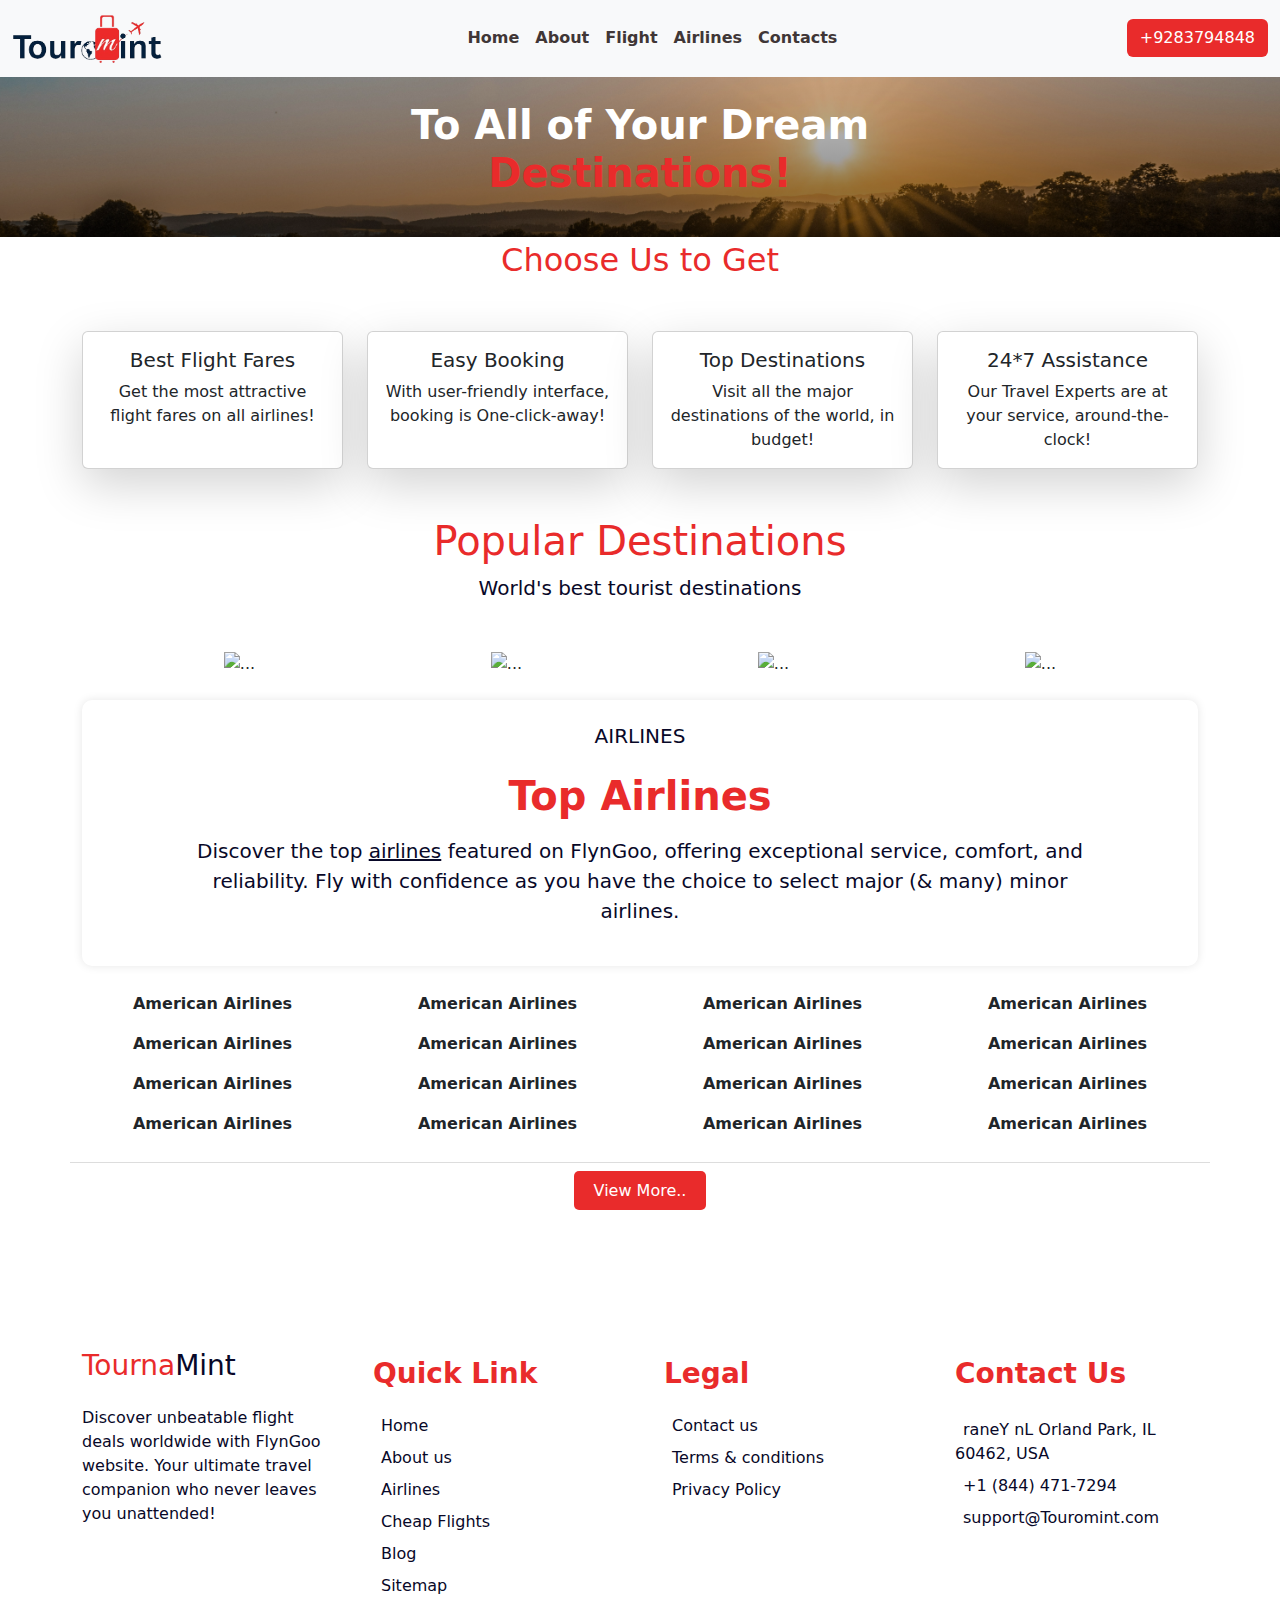
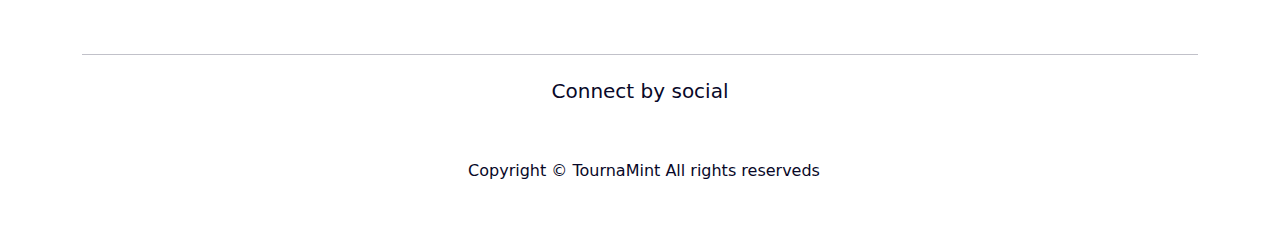
==== index.html @ 178ebf3c "Your commit message here" ====
<!DOCTYPE html>
<html lang="en">
<head>
    <meta charset="UTF-8">
    <meta name="viewport" content="width=device-width, initial-scale=1.0">
    <link rel="stylesheet" href="/bootstrap-5.3.3-dist/css/bootstrap.min.css">
    <link rel="stylesheet" href="style.css">
    <link rel="stylesheet" href="https://cdnjs.cloudflare.com/ajax/libs/font-awesome/6.5.2/css/all.min.css" integrity="sha512-SnH5WK+bZxgPHs44uWIX+LLJAJ9/2PkPKZ5QiAj6Ta86w+fsb2TkcmfRyVX3pBnMFcV7oQPJkl9QevSCWr3W6A==" crossorigin="anonymous" referrerpolicy="no-referrer" />
    <title>Document</title>
</head>
<body>
<!-- navbar start here -->
<header>
    <nav class="navbar navbar-expand-lg bg-body-tertiary nav-cstm">
        <div class="container-fluid">
          <a class="navbar-brand navbar-logo" href="#">
            <img src="/images/logo.png" alt="">
          </a>
          <button class="navbar-toggler" type="button" data-bs-toggle="collapse" data-bs-target="#navbarSupportedContent" aria-controls="navbarSupportedContent" aria-expanded="false" aria-label="Toggle navigation">
            <span class="navbar-toggler-icon"></span>
          </button>
          <div class="collapse navbar-collapse" id="navbarSupportedContent">
            <ul class="navbar-nav mx-auto mb-2 mb-lg-0 ">
              <li class="nav-item">
                <a class="nav-link active" aria-current="page" href="#">Home</a>
              </li>
              <li class="nav-item">
                <a class="nav-link" href="#">About</a>
              </li>
              <li class="nav-item">
                <a class="nav-link" href="#">Flight</a>
              </li>
              <li class="nav-item">
                <a class="nav-link" href="#">Airlines</a>
              </li>
              <li class="nav-item">
                <a class="nav-link" href="#">Contacts</a>
              </li>
              </ul>
              <div>
                <a href="" class="btn back-primary text-white">+9283794848</a>
              </div>
          </div>
         
        </div>
      </nav>
</header>
<!-- header end -->

<!-- main strats here -->

<main>
<section class="hero-sec py-4">
<div class="container">
    <div class="mx-auto col-md-8 mb-3">
        <h1 class="display-6 fw-bold text-center text-white ">To All of Your Dream <br><span class="txt-primary"> Destinations!</span></h1>
    </div>
    <div class="">
    <script async src="https://tp.media/content?currency=usd&trs=312768&shmarker=484287&show_hotels=false&powered_by=false&locale=en&searchUrl=booking.touromint.com%2Fflights&primary_override=%23ED2A2A&color_button=%23ED2A2A&color_icons=%23ED2A2A&dark=%2305203C&light=%23FFFFFF&secondary=%23FFFFFF&special=%23C4C4C400&color_focused=%23ED2A2A&border_radius=10&no_labels=&plain=true&origin=DEN&destination=LAS&promo_id=7879&campaign_id=100" charset="utf-8"></script>
    </div>
</div>
</section>
<!-- card section -->
<div><h2 class="txt-primary text-center my-1">Choose Us to Get</h2></div>
<section class="cstm-card py-5 container">
    <div class="row row-cols-1 row-cols-md-4 g-4">
        <div class="col ">
          <div class="card h-100 shadow-lg">
            <div class="card-body text-center">
                <i class=" fa-3x fa-solid fa-ticket"></i>
              <h5 class="card-title">Best Flight Fares</h5>
              <p class="card-text">Get the most attractive flight fares on all airlines!</p>
            </div>
          </div>
        </div>
        <div class="col">
          <div class="card h-100 shadow-lg">
            <div class="card-body text-center">
                <i class="fa-3x fa-solid fa-handshake"></i>
              <h5 class="card-title">Easy Booking</h5>
              <p class="card-text">With user-friendly interface, booking is One-click-away!</p>
            </div>
          </div>
        </div>
        <div class="col">
          <div class="card h-100 shadow-lg">
            <div class="card-body text-center">
                <i class="fa-solid fa-map-location-dot fa-3x"></i>
              <h5 class="card-title">Top Destinations</h5>
              <p class="card-text">Visit all the major destinations of the world, in budget!</p>
            </div>
          </div>
        </div>
        <div class="col">
          <div class="card h-100 shadow-lg">
            <div class="card-body text-center">
                <i class="fa-solid fa-headset fa-3x"></i>
              <h5 class="card-title">24*7 Assistance</h5>
              <p class="card-text">Our Travel Experts are at your service, around-the-clock!</p>
            </div>
          </div>
        </div>
      </div>
</section>
<!-- section destination -->

<section class="container text-center">
    <h1 class="txt-primary">Popular Destinations</h1>
    <p class="txt-dark fs-5">World's best tourist destinations</p>
    <div class="row row-cols-1 row-cols-md-4 g-4 m-4">
      <div class="col">
          <div class="h-100 card-dest">
              <img src="https://plus.unsplash.com/premium_photo-1714589991760-02678a02eb92?w=600&auto=format&fit=crop&q=60&ixlib=rb-4.0.3&ixid=M3wxMjA3fDB8MHxlZGl0b3JpYWwtZmVlZHwxM3x8fGVufDB8fHx8fA%3D%3D" class="card-img-top" alt="...">
              <div class="card-overlay position-absolute bottom-0 start-0 p-3 bg-dark text-white opacity-0 transition">
                  <h5 class="card-title mb-0">Destination Name</h5>
                  <p class="card-text mb-0">Description or additional info</p>
                  <p class="bottom-left-text mb-0">Text at bottom left</p>
              </div>
          </div>
      </div>
      <div class="col">
          <div class="h-100 card-dest">
              <img src="https://images.unsplash.com/photo-1714409571530-62e0942da4e2?w=600&auto=format&fit=crop&q=60&ixlib=rb-4.0.3&ixid=M3wxMjA3fDB8MHxlZGl0b3JpYWwtZmVlZHwxNnx8fGVufDB8fHx8fA%3D%3D" class="card-img-top" alt="...">
              <div class="card-overlay position-absolute bottom-0 start-0 p-3 bg-dark text-white opacity-0 transition">
                  <h5 class="card-title mb-0">Destination Name</h5>
                  <p class="card-text mb-0">Description or additional info</p>
                  <p class="bottom-left-text mb-0">Text at bottom left</p>
              </div>
          </div>
      </div>
      <div class="col">
          <div class="h-100 card-dest">
              <img src="https://images.pexels.com/photos/4040899/pexels-photo-4040899.jpeg?auto=compress&cs=tinysrgb&w=600" class="card-img-top" alt="...">
              <div class="card-overlay position-absolute bottom-0 start-0 p-3 bg-dark text-white opacity-0 transition">
                  <h5 class="card-title mb-0">Destination Name</h5>
                  <p class="card-text mb-0">Description or additional info</p>
                  <p class="bottom-left-text mb-0">Text at bottom left</p>
              </div>
          </div>
      </div>
      <div class="col">
          <div class="h-100 card-dest">
              <img src="https://images.unsplash.com/photo-1511739001486-6bfe10ce785f?w=600&auto=format&fit=crop&q=60&ixlib=rb-4.0.3&ixid=M3wxMjA3fDB8MHxzZWFyY2h8M3x8cGFyaXN8ZW58MHwxfDB8fHww" class="card-img-top" alt="...">
              <div class="card-overlay position-absolute bottom-0 start-0 p-3 bg-dark text-white opacity-0 transition">
                  <h5 class="card-title mb-0">Destination Name</h5>
                  <p class="card-text mb-0">Description or additional info</p>
                  <p class="bottom-left-text mb-0">Text at bottom left</p>
              </div>
          </div>
      </div>
  </div>
  
</section>

<!-- Airlines Section -->
<section>
  <div class="container-fluid mb-5">
    <div class="container text-center">
        <div class="d-flex justify-content-center">
            <div class="menu-content col-lg-12 pb-4">
                <div class="title text-center">
                    <h3 class="section-title fs-5 px-2 my-4 txt-dark">AIRLINES</h3>
                    <h2 class="ppl_dest mb-2 fs-1 fw-semibold txt-primary">Top Airlines</h2>
                    <p class="mt-3 mx-5 px-5 txt-dark fs-5">Discover the top <a href="https://www.flyngoo.com/airlines" class="txt-dark">airlines</a> featured on FlynGoo, offering exceptional service,
                        comfort, and reliability. Fly with confidence as you have the choice to select major (&amp;
                        many) minor airlines.</p>
                </div>
            </div>
        </div>
        <div class="popular-flights  text-center mt-3">
            <div class="row">
                <div class="col-lg-3 col-md-6 col-12 airline-item d-block ">
                    <p class="icon-wrapper fw-bold"><i class="fa-solid fa-plane"></i> <a href="" >American Airlines</a></p>
                    <p class="icon-wrapper fw-bold"><i class="fa-solid fa-plane"></i></i> <a href="">American Airlines</a></p>
                    <p class="icon-wrapper fw-bold"><i class="fa-solid fa-plane"></i> <a href="">American Airlines</a></p>
                    <p class="icon-wrapper fw-bold"><i class="fa-solid fa-plane"></i> <a href="">American Airlines</a></p>
                    <!-- Add more airline items similarly -->
                </div>
                <div class="col-lg-3 col-md-6 col-12 airline-item d-none d-md-block">
                    <p class="icon-wrapper fw-bold"><i class="fa-solid fa-plane"></i> <a href="">American Airlines</a></p>
                    <p class="icon-wrapper fw-bold"><i class="fa-solid fa-plane"></i> <a href="">American Airlines</a></p>
                    <p class="icon-wrapper fw-bold"><i class="fa-solid fa-plane"></i> <a href="">American Airlines</a></p>
                    <p class="icon-wrapper fw-bold"><i class="fa-solid fa-plane"></i> <a href="">American Airlines</a></p>
                    <!-- Add more airline items similarly -->
                </div>
                <div class="col-lg-3 col-md-6 col-12 airline-item d-none d-md-block">
                    <p class="icon-wrapper fw-bold"><i class="fa-solid fa-plane"></i> <a href="">American Airlines</a></p>
                    <p class="icon-wrapper fw-bold"><i class="fa-solid fa-plane"></i> <a href="">American Airlines</a></p>
                    <p class="icon-wrapper fw-bold"><i class="fa-solid fa-plane"></i> <a href="">American Airlines</a></p>
                    <p class="icon-wrapper fw-bold"><i class="fa-solid fa-plane"></i> <a href="">American Airlines</a></p>
                    <!-- Add more airline items similarly -->
                </div>
                <div class="col-lg-3 col-md-6 col-12 airline-item d-none d-md-block">
                    <p class="icon-wrapper fw-bold"><i class="fa-solid fa-plane"></i> <a href="">American Airlines</a></p>
                    <p class="icon-wrapper fw-bold"><i class="fa-solid fa-plane"></i> <a href="">American Airlines</a></p>
                    <p class="icon-wrapper fw-bold"><i class="fa-solid fa-plane"></i> <a href="">American Airlines</a></p>
                    <p class="icon-wrapper fw-bold"><i class="fa-solid fa-plane"></i> <a href="">American Airlines</a></p>
                    <!-- Add more airline items similarly -->
                </div>
            </div>
            <div class=" text-center mt-3">
                <div class="middle">
                    <a href="" class="btn-view-more">View More..</a>
                </div>
            </div>
        </div>
    </div>
</div>
</div>
</section>



</main>

<footer>
  <div class="container-fluid footer bg-grey">
    <div class="container pt-5 pb-4">
        <div class="row g-5">
            <div class="col-lg-3 col-md-6">
                <a href="">
                    <h3 class="w-bold d-block"><span class="txt-primary">Tourna</span><span class="txt-dark">Mint</span> </h3>
                </a>
                <p class="mt-4 txt-dark fs-15 txt-dark">Discover unbeatable flight deals worldwide with FlynGoo website. Your ultimate travel companion who never leaves you unattended!</p>
            </div>
            <div class="col-lg-3 col-md-6">
                <h3 class=" fw-bold mt-2 txt-primary">Quick Link</h3>
                <div class="mt-4 d-flex flex-column short-link fs-15 fw-550">
                    <a href="https://www.flyngoo.com/" class="mb-2 txt-dark"><i class="fa-solid fa-house  me-2 txt-primary"></i>Home</a>
                    <a href="" class="mb-2 txt-dark"><i class="fa-solid fa-address-book txt-primary me-2"></i>About
                        us</a>
                    <a href="" class="mb-2 txt-dark"><i class="fa-solid fa-address-book txt-primary me-2"></i>Airlines
                        </a>
                    <a href="" class="mb-2 txt-dark"><i class="fa-solid fa-address-book txt-primary me-2"></i>Cheap Flights
                    </a>
                    <a href="" class="mb-2 txt-dark"><i class="fa-solid fa-address-book txt-primary me-2"></i>Blog
                    </a>
                    <a href="" class="mb-2 txt-dark"><i class="fa-solid fa-sitemap txt-primary me-2"></i>Sitemap</a>
                </div>
            </div>
            <div class="col-lg-3 col-md-6">
                <h3 class="txt-primary fw-bold mt-2">Legal</h3>
                <div class="mt-4 d-flex flex-column help-link fs-15 fw-550">
                    <a href="" class="mb-2 txt-dark"><i class="fa-solid fa-address-book txt-primary me-2"></i>Contact
                        us</a>
                    <a href="" class="mb-2 txt-dark"><i class="fa-solid fa-pen-to-square txt-primary me-2"></i>Terms
                        &amp; conditions</a>
                    <a href="" class="mb-2 txt-dark"><i class="fa-solid fa-shield-halved txt-primary me-2"></i>Privacy
                        Policy</a>
                </div>
            </div>
            <div class="col-lg-3 col-md-6">
                <h3 class="txt-primary fw-bold mt-2">Contact Us</h3>
                <div class="txt-white mt-4 d-flex flex-column contact-link fs-15 fw-550">
                    <p class=" my-1 txt-dark"><i class="fa-solid fa-location-dot txt-primary me-2"></i>raneY nL Orland Park, IL 60462, USA</p>
                    <a href="tel:+1 (844) 471-7294" class="my-1 txt-dark"><i class="fa-solid fa-phone-volume txt-primary me-2"></i>+1 (844) 471-7294</a>
                    <a href="mailto:support@flyngoo.com" class="my-1 txt-dark"><i class="fas fa-envelope txt-primary me-2"></i>
                         support@Touromint.com</a>
                </div>
            </div>
        </div>
        <hr class="txt-dark mt-5 mb-4">
        <div class="text-center">
            <div class="social">
                <h4 class="fs-5">Connect by social</h4>
                <div class=" d-flex justify-content-center">
                    <div class="facebook">
                        <a href="#">
                            <i class="fa-brands fa-facebook fs-30 icons txt-primary fa-2x"></i>
                        </a>
                    </div>
                    <div class="twitter">
                        <a href="">
                            <i class="fa-brands fa-square-x-twitter icons fs-30 txt-primary me-1 ms-1 fa-2x"></i>
                        </a>
                    </div>
                    <div class="instagram">
                        <a href="">
                            <i class="fa-brands fa-square-instagram icons fs-30 txt-primary fa-2x"></i>
                        </a>
                    </div>
                </div>
            </div>
            <div class="Copyright-sec mt-4">
                <span class="txt-light"><a href="#" class="txt-dark"><i class="fas fa-copyright txt-dark me-2"></i>Copyright © TournaMint All rights
                        reserveds</a></span><a href="#" class="txt-dark">
            </a></div><a href="#" class="txt-dark">
        </a></div><a href="#" class="txt-dark">
    </a></div><a href="#" class="txt-dark">
</a></div>
</footer>
    


    <script src="/bootstrap-5.3.3-dist/js/bootstrap.bundle.js"></script>
    <script src="script.js"></script>
    <script src="https://cdnjs.cloudflare.com/ajax/libs/OwlCarousel2/2.3.4/owl.carousel.min.js"></script>
</body>
</html>
---- style.css ----
:root {
    --primary: #e92b2b;
    --dark: #080828;
}

.txt-primary {
    color: var(--primary);
}

.txt-dark {
    color: var(--dark);
}

.back-primary {
    background: var(--primary);
}

.navbar .navbar-logo img {
    max-width: 150px;
    width: 100%;
}

.nav-cstm .nav-link {
    color: #403636 !important;
    font-weight: 600;
}

.hero-sec {
    background: linear-gradient(rgb(0 0 0 / 20%), rgb(0 0 0 / 50%)), url(/images/hero.jpg) no-repeat;
    position: relative;
    background-size: cover;
    background-position: center;
}

.card-dest {
    transition: transform 0.3s ease;
    cursor: pointer;
    position: relative;
}

.card-dest:hover {
    transform: scale(1.1);
}

.card-overlay {
    opacity: 0;
    transition: opacity 0.3s ease;
    background-color: rgba(0, 0, 0, 0.7);
    padding: 10px;
    border-radius: 10px;
    position: absolute;
    bottom: 0;
    left: 0;
    right: 0;
    color: white;
}

.card-dest:hover .card-overlay {
    opacity: 1;
}

.bottom-left-text {
    position: absolute;
    bottom: 10px;
    left: 10px;
    color: white;
    margin: 0;
    font-size: 14px;
}

/* Airlines */

.menu-content {
    box-shadow: 0 0 10px rgba(0, 0, 0, 0.1);
    border-radius: 10px;
    background-color: #fff;
}

.airline-item {
    padding: 10px;
    border-bottom: 1px solid #ddd;
}

.airline-item a {
    text-decoration: none;
    color: var(--dark);
    transition: color 0.3s ease;
}

.airline-item a:hover {
    color: var(--primary);
}

.btn-view-more {
    background-color: var(--primary);
    color: #fff;
    border: none;
    padding: 10px 20px;
    border-radius: 5px;
    text-decoration: none;
    transition: background-color 0.3s ease;
}

.btn-view-more:hover {
    background-color: #ff6505;
    color: var(--dark);
}

.icon-wrapper {
    display: inline-block;
    position: relative;
}

.icon-wrapper i {
    transition: transform 0.3s ease;
    color: var(--dark);
}

.icon-wrapper a {
    color: inherit;
    transition: color 0.3s ease;
    text-decoration: none;
}

.icon-wrapper:hover i {
    transform: scale(1.5);
    color: var(--primary);
}

.icon-wrapper:hover a {
    animation: blink 0.3s infinite alternate;
}

@keyframes blink {
    from {
        color: var(--dark);
    }
    to {
        color: var(--primary);
    }
}

/* Footer */

.container-fluid.footer {
    color: var(--dark);
    padding-top: 50px;
    padding-bottom: 30px;
}

.container-fluid.footer a {
    color: var(--dark);
    text-decoration: none;
    transition: color 0.3s ease;
}

.container-fluid.footer a:hover {
    color: var(--primary);
}

.container-fluid.footer .icons {
    transition: transform 0.3s ease;
}

.container-fluid.footer .icons:hover {
    transform: scale(1.2);
}










.parallex{
    background-image: url("https://images.pexels.com/photos/2246476/pexels-photo-2246476.jpeg?auto=compress&cs=tinysrgb&w=1260&h=750&dpr=2");
    position: relative;
    z-index: -1;
    background-attachment: fixed;
  
    overflow: hidden;
}
.parallex-con{
    position: absolute;
   
}
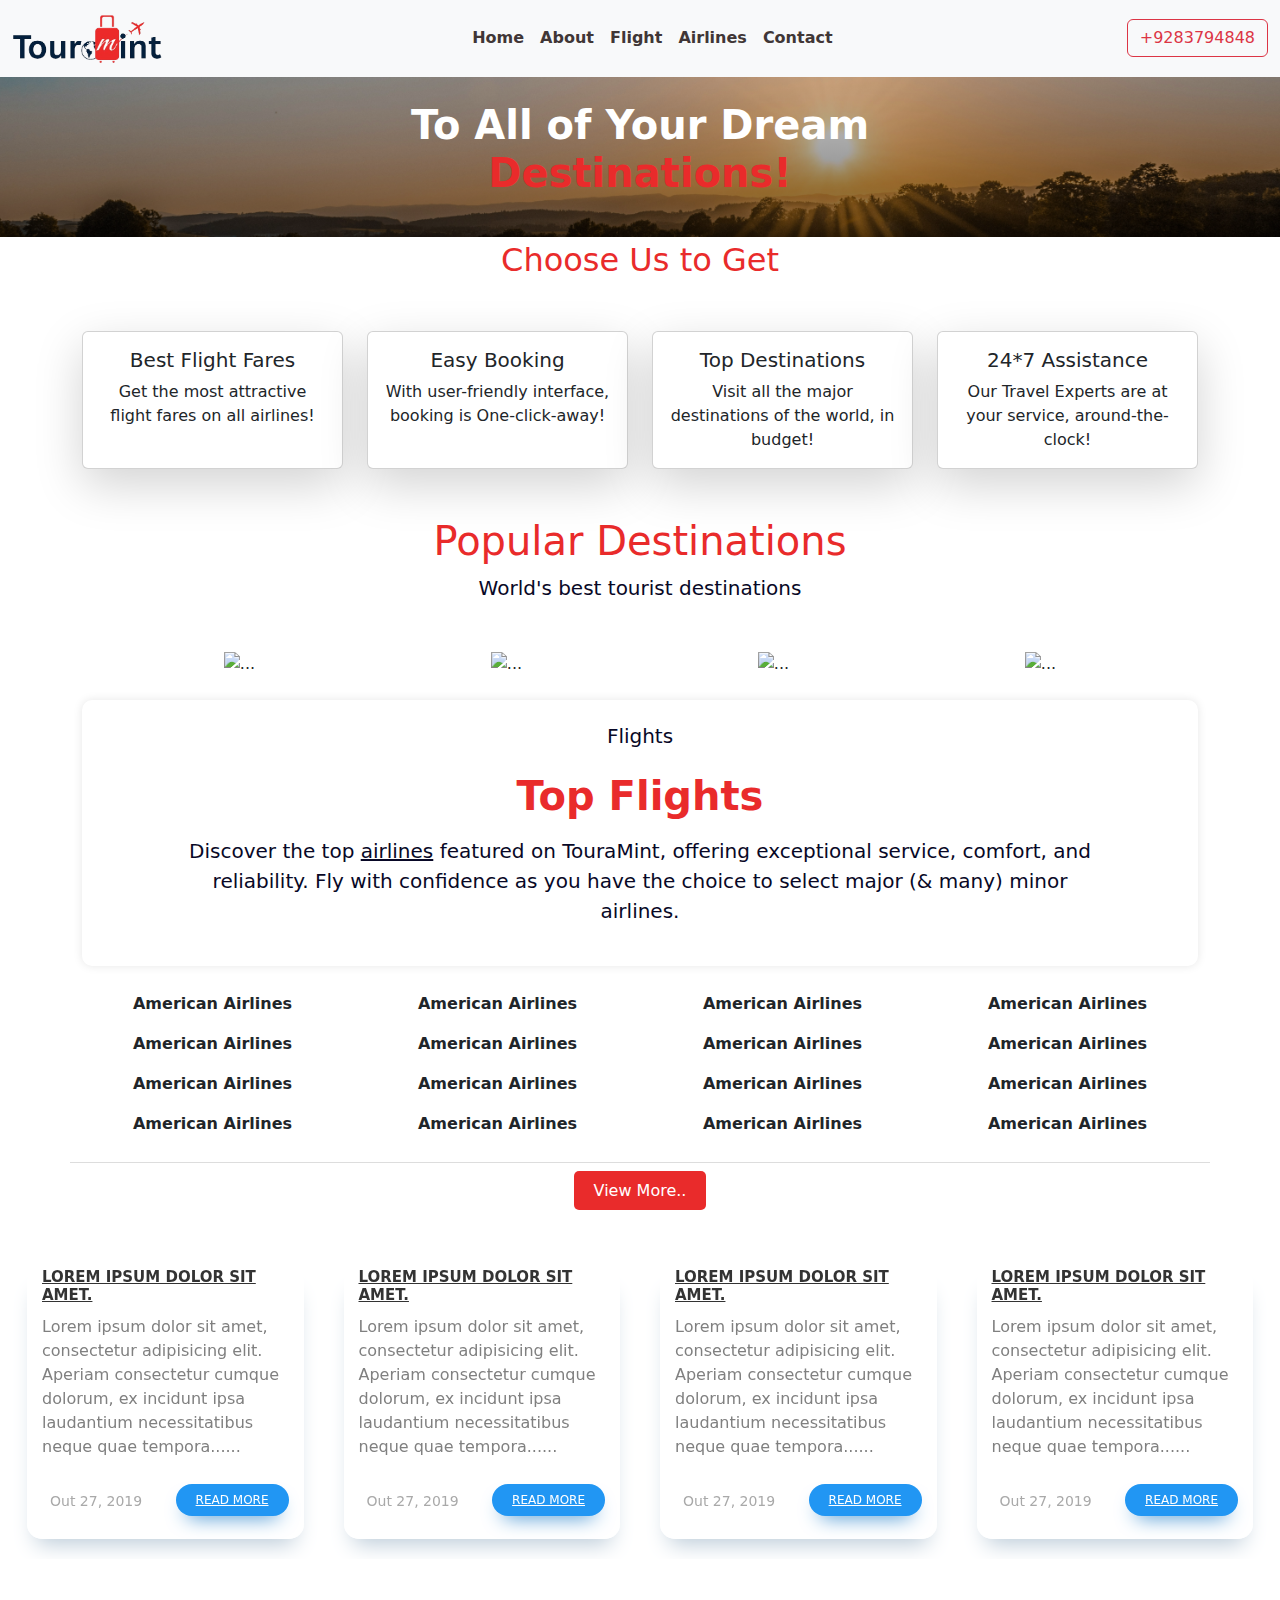
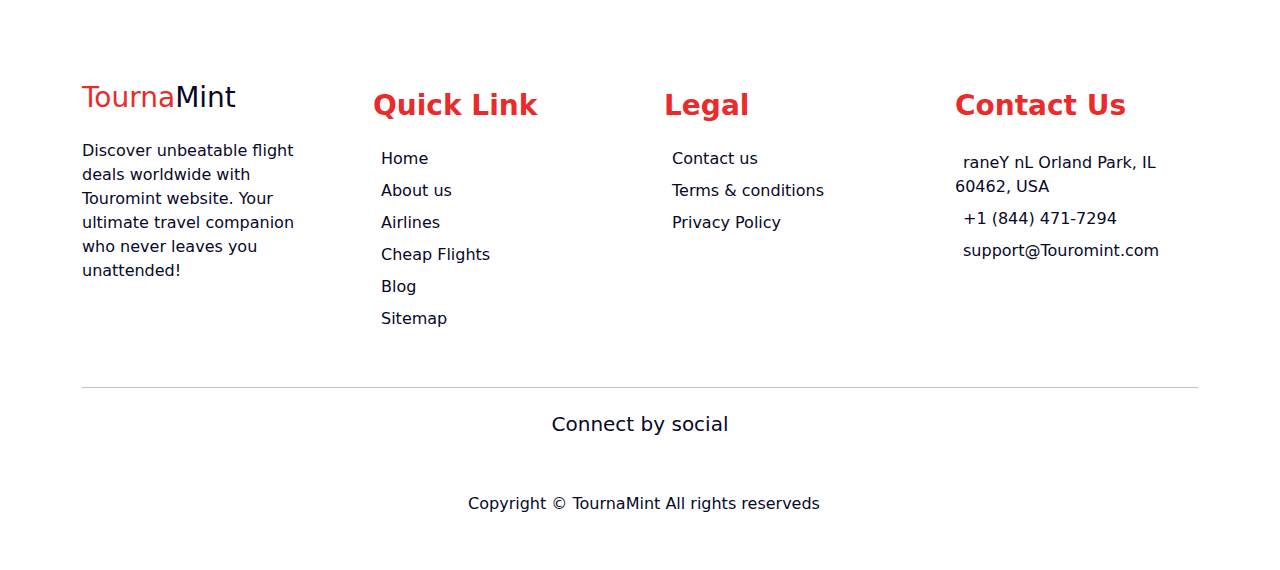
==== commit ff20708d: "Your commit message here" ====
--- a/index.html
+++ b/index.html
@@ -1,73 +1,84 @@
 <!DOCTYPE html>
 <html lang="en">
+
 <head>
-    <meta charset="UTF-8">
-    <meta name="viewport" content="width=device-width, initial-scale=1.0">
-    <link rel="stylesheet" href="/bootstrap-5.3.3-dist/css/bootstrap.min.css">
-    <link rel="stylesheet" href="style.css">
-    <link rel="stylesheet" href="https://cdnjs.cloudflare.com/ajax/libs/font-awesome/6.5.2/css/all.min.css" integrity="sha512-SnH5WK+bZxgPHs44uWIX+LLJAJ9/2PkPKZ5QiAj6Ta86w+fsb2TkcmfRyVX3pBnMFcV7oQPJkl9QevSCWr3W6A==" crossorigin="anonymous" referrerpolicy="no-referrer" />
-    <title>Document</title>
+  <meta charset="UTF-8">
+  <meta name="viewport" content="width=device-width, initial-scale=1.0">
+  <link rel="stylesheet" href="/bootstrap-5.3.3-dist/css/bootstrap.min.css">
+  <link rel="stylesheet" href="lib/OwlCarousel2-2.3.4/docs/assets/owlcarousel/assets/owl.carousel.css">
+  <link rel="stylesheet" href="/assets/css/style.css">
+  <link rel="stylesheet" href="https://cdnjs.cloudflare.com/ajax/libs/font-awesome/6.5.2/css/all.min.css"
+    integrity="sha512-SnH5WK+bZxgPHs44uWIX+LLJAJ9/2PkPKZ5QiAj6Ta86w+fsb2TkcmfRyVX3pBnMFcV7oQPJkl9QevSCWr3W6A=="
+    crossorigin="anonymous" referrerpolicy="no-referrer" />
+  <title>Home</title>
 </head>
+
 <body>
-<!-- navbar start here -->
-<header>
+  <!-- navbar start here -->
+  <header>
     <nav class="navbar navbar-expand-lg bg-body-tertiary nav-cstm">
-        <div class="container-fluid">
-          <a class="navbar-brand navbar-logo" href="#">
-            <img src="/images/logo.png" alt="">
-          </a>
-          <button class="navbar-toggler" type="button" data-bs-toggle="collapse" data-bs-target="#navbarSupportedContent" aria-controls="navbarSupportedContent" aria-expanded="false" aria-label="Toggle navigation">
-            <span class="navbar-toggler-icon"></span>
-          </button>
-          <div class="collapse navbar-collapse" id="navbarSupportedContent">
-            <ul class="navbar-nav mx-auto mb-2 mb-lg-0 ">
-              <li class="nav-item">
-                <a class="nav-link active" aria-current="page" href="#">Home</a>
-              </li>
-              <li class="nav-item">
-                <a class="nav-link" href="#">About</a>
-              </li>
-              <li class="nav-item">
-                <a class="nav-link" href="#">Flight</a>
-              </li>
-              <li class="nav-item">
-                <a class="nav-link" href="#">Airlines</a>
-              </li>
-              <li class="nav-item">
-                <a class="nav-link" href="#">Contacts</a>
-              </li>
-              </ul>
-              <div>
-                <a href="" class="btn back-primary text-white">+9283794848</a>
-              </div>
-          </div>
-         
-        </div>
-      </nav>
-</header>
-<!-- header end -->
-
-<!-- main strats here -->
-
-<main>
-<section class="hero-sec py-4">
-<div class="container">
-    <div class="mx-auto col-md-8 mb-3">
-        <h1 class="display-6 fw-bold text-center text-white ">To All of Your Dream <br><span class="txt-primary"> Destinations!</span></h1>
+      <div class="container-fluid">
+        <a class="navbar-brand navbar-logo" href="/index.html">
+          <img src="/images/logo.png" alt="">
+        </a>
+        <button class="navbar-toggler" type="button" data-bs-toggle="collapse" data-bs-target="#navbarSupportedContent"
+          aria-controls="navbarSupportedContent" aria-expanded="false" aria-label="Toggle navigation">
+          <span class="navbar-toggler-icon"></span>
+        </button>
+        <div class="collapse navbar-collapse" id="navbarSupportedContent">
+          <ul class="navbar-nav mx-auto mb-2 mb-lg-0 ">
+            <li class="nav-item">
+              <a class="nav-link active" aria-current="page" href="/index.html">Home</a>
+            </li>
+            <li class="nav-item">
+              <a class="nav-link" href="/about.html">About</a>
+            </li>
+            <li class="nav-item">
+              <a class="nav-link" href="/flight.html">Flight</a>
+            </li>
+            <li class="nav-item">
+              <a class="nav-link" href="/airlines.html">Airlines</a>
+            </li>
+            <li class="nav-item">
+              <a class="nav-link" href="/contactus.html">Contact</a>
+            </li>
+          </ul>
+          <div>
+            <a href="" class="btn btn-outline-danger">+9283794848</a>
+          </div>
+        </div>
+
+      </div>
+    </nav>
+  </header>
+  <!-- header end -->
+
+  <!-- main strats here -->
+
+  <main>
+    <section class="hero-sec py-4">
+      <div class="container">
+        <div class="mx-auto col-md-8 mb-3">
+          <h1 class="display-6 fw-bold text-center text-white ">To All of Your Dream <br><span class="txt-primary">
+              Destinations!</span></h1>
+        </div>
+        <div class="">
+          <script async
+            src="https://tp.media/content?currency=usd&trs=312768&shmarker=484287&show_hotels=false&powered_by=false&locale=en&searchUrl=booking.touromint.com%2Fflights&primary_override=%23ED2A2A&color_button=%23ED2A2A&color_icons=%23ED2A2A&dark=%2305203C&light=%23FFFFFF&secondary=%23FFFFFF&special=%23C4C4C400&color_focused=%23ED2A2A&border_radius=10&no_labels=&plain=true&origin=DEN&destination=LAS&promo_id=7879&campaign_id=100"
+            charset="utf-8"></script>
+        </div>
+      </div>
+    </section>
+    <!-- card section -->
+    <div>
+      <h2 class="txt-primary text-center my-1">Choose Us to Get</h2>
     </div>
-    <div class="">
-    <script async src="https://tp.media/content?currency=usd&trs=312768&shmarker=484287&show_hotels=false&powered_by=false&locale=en&searchUrl=booking.touromint.com%2Fflights&primary_override=%23ED2A2A&color_button=%23ED2A2A&color_icons=%23ED2A2A&dark=%2305203C&light=%23FFFFFF&secondary=%23FFFFFF&special=%23C4C4C400&color_focused=%23ED2A2A&border_radius=10&no_labels=&plain=true&origin=DEN&destination=LAS&promo_id=7879&campaign_id=100" charset="utf-8"></script>
-    </div>
-</div>
-</section>
-<!-- card section -->
-<div><h2 class="txt-primary text-center my-1">Choose Us to Get</h2></div>
-<section class="cstm-card py-5 container">
-    <div class="row row-cols-1 row-cols-md-4 g-4">
+    <section class="cstm-card py-5 container">
+      <div class="row row-cols-1 row-cols-md-4 g-4">
         <div class="col ">
           <div class="card h-100 shadow-lg">
             <div class="card-body text-center">
-                <i class=" fa-3x fa-solid fa-ticket"></i>
+              <i class=" fa-3x fa-solid fa-ticket"></i>
               <h5 class="card-title">Best Flight Fares</h5>
               <p class="card-text">Get the most attractive flight fares on all airlines!</p>
             </div>
@@ -76,7 +87,7 @@
         <div class="col">
           <div class="card h-100 shadow-lg">
             <div class="card-body text-center">
-                <i class="fa-3x fa-solid fa-handshake"></i>
+              <i class="fa-3x fa-solid fa-handshake"></i>
               <h5 class="card-title">Easy Booking</h5>
               <p class="card-text">With user-friendly interface, booking is One-click-away!</p>
             </div>
@@ -85,7 +96,7 @@
         <div class="col">
           <div class="card h-100 shadow-lg">
             <div class="card-body text-center">
-                <i class="fa-solid fa-map-location-dot fa-3x"></i>
+              <i class="fa-solid fa-map-location-dot fa-3x"></i>
               <h5 class="card-title">Top Destinations</h5>
               <p class="card-text">Visit all the major destinations of the world, in budget!</p>
             </div>
@@ -94,206 +105,354 @@
         <div class="col">
           <div class="card h-100 shadow-lg">
             <div class="card-body text-center">
-                <i class="fa-solid fa-headset fa-3x"></i>
+              <i class="fa-solid fa-headset fa-3x"></i>
               <h5 class="card-title">24*7 Assistance</h5>
               <p class="card-text">Our Travel Experts are at your service, around-the-clock!</p>
             </div>
           </div>
         </div>
       </div>
-</section>
-<!-- section destination -->
-
-<section class="container text-center">
-    <h1 class="txt-primary">Popular Destinations</h1>
-    <p class="txt-dark fs-5">World's best tourist destinations</p>
-    <div class="row row-cols-1 row-cols-md-4 g-4 m-4">
-      <div class="col">
-          <div class="h-100 card-dest">
-              <img src="https://plus.unsplash.com/premium_photo-1714589991760-02678a02eb92?w=600&auto=format&fit=crop&q=60&ixlib=rb-4.0.3&ixid=M3wxMjA3fDB8MHxlZGl0b3JpYWwtZmVlZHwxM3x8fGVufDB8fHx8fA%3D%3D" class="card-img-top" alt="...">
-              <div class="card-overlay position-absolute bottom-0 start-0 p-3 bg-dark text-white opacity-0 transition">
-                  <h5 class="card-title mb-0">Destination Name</h5>
-                  <p class="card-text mb-0">Description or additional info</p>
-                  <p class="bottom-left-text mb-0">Text at bottom left</p>
-              </div>
-          </div>
-      </div>
-      <div class="col">
-          <div class="h-100 card-dest">
-              <img src="https://images.unsplash.com/photo-1714409571530-62e0942da4e2?w=600&auto=format&fit=crop&q=60&ixlib=rb-4.0.3&ixid=M3wxMjA3fDB8MHxlZGl0b3JpYWwtZmVlZHwxNnx8fGVufDB8fHx8fA%3D%3D" class="card-img-top" alt="...">
-              <div class="card-overlay position-absolute bottom-0 start-0 p-3 bg-dark text-white opacity-0 transition">
-                  <h5 class="card-title mb-0">Destination Name</h5>
-                  <p class="card-text mb-0">Description or additional info</p>
-                  <p class="bottom-left-text mb-0">Text at bottom left</p>
-              </div>
-          </div>
-      </div>
-      <div class="col">
-          <div class="h-100 card-dest">
-              <img src="https://images.pexels.com/photos/4040899/pexels-photo-4040899.jpeg?auto=compress&cs=tinysrgb&w=600" class="card-img-top" alt="...">
-              <div class="card-overlay position-absolute bottom-0 start-0 p-3 bg-dark text-white opacity-0 transition">
-                  <h5 class="card-title mb-0">Destination Name</h5>
-                  <p class="card-text mb-0">Description or additional info</p>
-                  <p class="bottom-left-text mb-0">Text at bottom left</p>
-              </div>
-          </div>
-      </div>
-      <div class="col">
-          <div class="h-100 card-dest">
-              <img src="https://images.unsplash.com/photo-1511739001486-6bfe10ce785f?w=600&auto=format&fit=crop&q=60&ixlib=rb-4.0.3&ixid=M3wxMjA3fDB8MHxzZWFyY2h8M3x8cGFyaXN8ZW58MHwxfDB8fHww" class="card-img-top" alt="...">
-              <div class="card-overlay position-absolute bottom-0 start-0 p-3 bg-dark text-white opacity-0 transition">
-                  <h5 class="card-title mb-0">Destination Name</h5>
-                  <p class="card-text mb-0">Description or additional info</p>
-                  <p class="bottom-left-text mb-0">Text at bottom left</p>
-              </div>
-          </div>
-      </div>
+    </section>
+    <!-- section destination -->
+
+    <section class="container text-center destination">
+      <h1 class="txt-primary">Popular Destinations</h1>
+      <p class="txt-dark fs-5">World's best tourist destinations</p>
+      <div class="row row-cols-1 row-cols-md-4 g-4 m-4">
+          <div class="col">
+              <div class="h-100 card-dest">
+                  <div class="destination-img">
+                      <img src="https://plus.unsplash.com/premium_photo-1714589991760-02678a02eb92?w=600&auto=format&fit=crop&q=60&ixlib=rb-4.0.3&ixid=M3wxMjA3fDB8MHxlZGl0b3JpYWwtZmVlZHwxM3x8fGVufDB8fHx8fA%3D%3D"
+                          class="card-img-top" alt="...">
+                      <div class="destination-overlay position-absolute bottom-0 start-0 p-3 bg-dark text-white opacity-0 transition">
+                          <h5 class="card-title mb-0">Destination Name</h5>
+                          <p class="card-text mb-0">Description or additional info</p>
+                          <p class="bottom-left-text mb-0">Text at bottom left</p>
+                      </div>
+                  </div>
+              </div>
+          </div>
+          <div class="col">
+              <div class="h-100 card-dest">
+                  <div class="destination-img">
+                      <img src="https://images.unsplash.com/photo-1714409571530-62e0942da4e2?w=600&auto=format&fit=crop&q=60&ixlib=rb-4.0.3&ixid=M3wxMjA3fDB8MHxlZGl0b3JpYWwtZmVlZHwxNnx8fGVufDB8fHx8fA%3D%3D"
+                          class="card-img-top" alt="...">
+                      <div class="destination-overlay position-absolute bottom-0 start-0 p-3 bg-dark text-white opacity-0 transition">
+                          <h5 class="card-title mb-0">Destination Name</h5>
+                          <p class="card-text mb-0">Description or additional info</p>
+                          <p class="bottom-left-text mb-0">Text at bottom left</p>
+                      </div>
+                  </div>
+              </div>
+          </div>
+          <div class="col">
+              <div class="h-100 card-dest">
+                  <div class="destination-img">
+                      <img src="https://images.pexels.com/photos/4040899/pexels-photo-4040899.jpeg?auto=compress&cs=tinysrgb&w=600"
+                          class="card-img-top" alt="...">
+                      <div class="destination-overlay position-absolute bottom-0 start-0 p-3 bg-dark text-white opacity-0 transition">
+                          <h5 class="card-title mb-0">Destination Name</h5>
+                          <p class="card-text mb-0">Description or additional info</p>
+                          <p class="bottom-left-text mb-0">Text at bottom left</p>
+                      </div>
+                  </div>
+              </div>
+          </div>
+          <div class="col">
+              <div class="h-100 card-dest">
+                  <div class="destination-img">
+                      <img src="https://images.unsplash.com/photo-1511739001486-6bfe10ce785f?w=600&auto=format&fit=crop&q=60&ixlib=rb-4.0.3&ixid=M3wxMjA3fDB8MHxzZWFyY2h8M3x8cGFyaXN8ZW58MHwxfDB8fHww"
+                          class="card-img-top" alt="...">
+                      <div class="destination-overlay position-absolute bottom-0 start-0 p-3 bg-dark text-white opacity-0 transition">
+                          <h5 class="card-title mb-0">Destination Name</h5>
+                          <p class="card-text mb-0">Description or additional info</p>
+                          <p class="bottom-left-text mb-0">Text at bottom left</p>
+                      </div>
+                  </div>
+              </div>
+          </div>
+      </div>
+  </section>
+  
+    <!-- Airlines Section -->
+    <section>
+      <div class="container-fluid mb-5">
+        <div class="container text-center">
+          <div class="d-flex justify-content-center">
+            <div class="menu-content col-lg-12 pb-4">
+              <div class="title text-center">
+                <h3 class="section-title fs-5 px-2 my-4 txt-dark">Flights</h3>
+                <h2 class="ppl_dest mb-2 fs-1 fw-semibold txt-primary">Top Flights</h2>
+                <p class="mt-3 mx-5 px-5 txt-dark fs-5">Discover the top <a href="" class="txt-dark">airlines</a>
+                  featured on TouraMint, offering exceptional service,
+                  comfort, and reliability. Fly with confidence as you have the choice to select major (&amp;
+                  many) minor airlines.</p>
+              </div>
+            </div>
+          </div>
+          <div class="popular-flights  text-center mt-3">
+            <div class="row">
+              <div class="col-lg-3 col-md-6 col-12 airline-item d-block ">
+                <p class="icon-wrapper fw-bold"><i class="fa-solid fa-plane"></i> <a href="">American Airlines</a></p>
+                <p class="icon-wrapper fw-bold"><i class="fa-solid fa-plane"></i></i> <a href="">American Airlines</a>
+                </p>
+                <p class="icon-wrapper fw-bold"><i class="fa-solid fa-plane"></i> <a href="">American Airlines</a></p>
+                <p class="icon-wrapper fw-bold"><i class="fa-solid fa-plane"></i> <a href="">American Airlines</a></p>
+                <!-- Add more airline items similarly -->
+              </div>
+              <div class="col-lg-3 col-md-6 col-12 airline-item d-none d-md-block">
+                <p class="icon-wrapper fw-bold"><i class="fa-solid fa-plane"></i> <a href="">American Airlines</a></p>
+                <p class="icon-wrapper fw-bold"><i class="fa-solid fa-plane"></i> <a href="">American Airlines</a></p>
+                <p class="icon-wrapper fw-bold"><i class="fa-solid fa-plane"></i> <a href="">American Airlines</a></p>
+                <p class="icon-wrapper fw-bold"><i class="fa-solid fa-plane"></i> <a href="">American Airlines</a></p>
+                <!-- Add more airline items similarly -->
+              </div>
+              <div class="col-lg-3 col-md-6 col-12 airline-item d-none d-md-block">
+                <p class="icon-wrapper fw-bold"><i class="fa-solid fa-plane"></i> <a href="">American Airlines</a></p>
+                <p class="icon-wrapper fw-bold"><i class="fa-solid fa-plane"></i> <a href="">American Airlines</a></p>
+                <p class="icon-wrapper fw-bold"><i class="fa-solid fa-plane"></i> <a href="">American Airlines</a></p>
+                <p class="icon-wrapper fw-bold"><i class="fa-solid fa-plane"></i> <a href="">American Airlines</a></p>
+                <!-- Add more airline items similarly -->
+              </div>
+              <div class="col-lg-3 col-md-6 col-12 airline-item d-none d-md-block">
+                <p class="icon-wrapper fw-bold"><i class="fa-solid fa-plane"></i> <a href="">American Airlines</a></p>
+                <p class="icon-wrapper fw-bold"><i class="fa-solid fa-plane"></i> <a href="">American Airlines</a></p>
+                <p class="icon-wrapper fw-bold"><i class="fa-solid fa-plane"></i> <a href="">American Airlines</a></p>
+                <p class="icon-wrapper fw-bold"><i class="fa-solid fa-plane"></i> <a href="">American Airlines</a></p>
+                <!-- Add more airline items similarly -->
+              </div>
+            </div>
+            <div class=" text-center mt-3">
+              <div class="middle">
+                <a href="" class="btn-view-more">View More..</a>
+              </div>
+            </div>
+          </div>
+        </div>
+      </div>
+      </div>
+    </section>
+
+
+
+  </main>
+
+
+  <!-- owl-carousel -->
+  <div class="container-fluid">
+    <div class="row">
+      <div class="col-md-12">
+        <div id="news-slider" class="owl-carousel packages-crl">
+          <div class="post-slide">
+            <div class="post-img">
+              <img
+                src="https://images.unsplash.com/photo-1596265371388-43edbaadab94?crop=entropy&cs=tinysrgb&fit=crop&fm=jpg&h=301&ixid=eyJhcHBfaWQiOjF9&ixlib=rb-1.2.1&q=80&w=501"
+                alt="">
+              <a href="#" class="over-layer"><i class="fa fa-link"></i></a>
+            </div>
+            <div class="post-content">
+              <h3 class="post-title">
+                <a href="#">Lorem ipsum dolor sit amet.</a>
+              </h3>
+              <p class="post-description">Lorem ipsum dolor sit amet, consectetur adipisicing elit. Aperiam consectetur
+                cumque dolorum, ex incidunt ipsa laudantium necessitatibus neque quae tempora......</p>
+              <span class="post-date"><i class="fa fa-clock-o"></i>Out 27, 2019</span>
+              <a href="#" class="read-more">read more</a>
+            </div>
+          </div>
+
+          <div class="post-slide">
+            <div class="post-img">
+              <img
+                src="https://images.unsplash.com/photo-1533227268428-f9ed0900fb3b?crop=entropy&cs=tinysrgb&fit=crop&fm=jpg&h=303&ixid=eyJhcHBfaWQiOjF9&ixlib=rb-1.2.1&q=80&w=503"
+                alt="">
+              <a href="#" class="over-layer"><i class="fa fa-link"></i></a>
+            </div>
+            <div class="post-content">
+              <h3 class="post-title">
+                <a href="#">Lorem ipsum dolor sit amet.</a>
+              </h3>
+              <p class="post-description">Lorem ipsum dolor sit amet, consectetur adipisicing elit. Aperiam consectetur
+                cumque dolorum, ex incidunt ipsa laudantium necessitatibus neque quae tempora......</p>
+              <span class="post-date"><i class="fa fa-clock-o"></i>Out 27, 2019</span>
+              <a href="#" class="read-more">read more</a>
+            </div>
+          </div>
+
+          <div class="post-slide">
+            <div class="post-img">
+              <img
+                src="https://images.unsplash.com/photo-1564979268369-42032c5ca998?crop=entropy&cs=tinysrgb&fit=crop&fm=jpg&h=300&ixid=eyJhcHBfaWQiOjF9&ixlib=rb-1.2.1&q=80&w=500"
+                alt="">
+              <a href="#" class="over-layer"><i class="fa fa-link"></i></a>
+            </div>
+            <div class="post-content">
+              <h3 class="post-title">
+                <a href="#">Lorem ipsum dolor sit amet.</a>
+              </h3>
+              <p class="post-description">Lorem ipsum dolor sit amet, consectetur adipisicing elit. Aperiam consectetur
+                cumque dolorum, ex incidunt ipsa laudantium necessitatibus neque quae tempora......</p>
+              <span class="post-date"><i class="fa fa-clock-o"></i>Out 27, 2019</span>
+              <a href="#" class="read-more">read more</a>
+            </div>
+          </div>
+
+          <div class="post-slide">
+            <div class="post-img">
+              <img
+                src="https://images.unsplash.com/photo-1576659531892-0f4991fca82b?crop=entropy&cs=tinysrgb&fit=crop&fm=jpg&h=301&ixid=eyJhcHBfaWQiOjF9&ixlib=rb-1.2.1&q=80&w=501"
+                alt="">
+              <a href="#" class="over-layer"><i class="fa fa-link"></i></a>
+            </div>
+            <div class="post-content">
+              <h3 class="post-title">
+                <a href="#">Lorem ipsum dolor sit amet.</a>
+              </h3>
+              <p class="post-description">Lorem ipsum dolor sit amet, consectetur adipisicing elit. Aperiam consectetur
+                cumque dolorum, ex incidunt ipsa laudantium necessitatibus neque quae tempora......</p>
+              <span class="post-date"><i class="fa fa-clock-o"></i>Out 27, 2019</span>
+              <a href="#" class="read-more">read more</a>
+            </div>
+          </div>
+
+          <div class="post-slide">
+            <div class="post-img">
+              <img
+                src="https://images.unsplash.com/photo-1586083702768-190ae093d34d?crop=entropy&cs=tinysrgb&fit=crop&fm=jpg&h=305&ixid=eyJhcHBfaWQiOjF9&ixlib=rb-1.2.1&q=80&w=505"
+                alt="">
+              <a href="#" class="over-layer"><i class="fa fa-link"></i></a>
+            </div>
+            <div class="post-content">
+              <h3 class="post-title">
+                <a href="#">Lorem ipsum dolor sit amet.</a>
+              </h3>
+              <p class="post-description">Lorem ipsum dolor sit amet, consectetur adipisicing elit. Aperiam consectetur
+                cumque dolorum, ex incidunt ipsa laudantium necessitatibus neque quae tempora......</p>
+              <span class="post-date"><i class="fa fa-clock-o"></i>Out 27, 2019</span>
+              <a href="#" class="read-more">read more</a>
+            </div>
+          </div>
+
+          <div class="post-slide">
+            <div class="post-img">
+              <img
+                src="https://images.unsplash.com/photo-1484656551321-a1161420a2a0?crop=entropy&cs=tinysrgb&fit=crop&fm=jpg&h=306&ixid=eyJhcHBfaWQiOjF9&ixlib=rb-1.2.1&q=80&w=506"
+                alt="">
+              <a href="#" class="over-layer"><i class="fa fa-link"></i></a>
+            </div>
+            <div class="post-content">
+              <h3 class="post-title">
+                <a href="#">Lorem ipsum dolor sit amet.</a>
+              </h3>
+              <p class="post-description">Lorem ipsum dolor sit amet, consectetur adipisicing elit. Aperiam consectetur
+                cumque dolorum, ex incidunt ipsa laudantium necessitatibus neque quae tempora......</p>
+              <span class="post-date"><i class="fa fa-clock-o"></i>Out 27, 2019</span>
+              <a href="#" class="read-more">read more</a>
+            </div>
+          </div>
+        </div>
+      </div>
+    </div>
   </div>
-  
-</section>
-
-<!-- Airlines Section -->
-<section>
-  <div class="container-fluid mb-5">
-    <div class="container text-center">
-        <div class="d-flex justify-content-center">
-            <div class="menu-content col-lg-12 pb-4">
-                <div class="title text-center">
-                    <h3 class="section-title fs-5 px-2 my-4 txt-dark">AIRLINES</h3>
-                    <h2 class="ppl_dest mb-2 fs-1 fw-semibold txt-primary">Top Airlines</h2>
-                    <p class="mt-3 mx-5 px-5 txt-dark fs-5">Discover the top <a href="https://www.flyngoo.com/airlines" class="txt-dark">airlines</a> featured on FlynGoo, offering exceptional service,
-                        comfort, and reliability. Fly with confidence as you have the choice to select major (&amp;
-                        many) minor airlines.</p>
-                </div>
-            </div>
-        </div>
-        <div class="popular-flights  text-center mt-3">
-            <div class="row">
-                <div class="col-lg-3 col-md-6 col-12 airline-item d-block ">
-                    <p class="icon-wrapper fw-bold"><i class="fa-solid fa-plane"></i> <a href="" >American Airlines</a></p>
-                    <p class="icon-wrapper fw-bold"><i class="fa-solid fa-plane"></i></i> <a href="">American Airlines</a></p>
-                    <p class="icon-wrapper fw-bold"><i class="fa-solid fa-plane"></i> <a href="">American Airlines</a></p>
-                    <p class="icon-wrapper fw-bold"><i class="fa-solid fa-plane"></i> <a href="">American Airlines</a></p>
-                    <!-- Add more airline items similarly -->
-                </div>
-                <div class="col-lg-3 col-md-6 col-12 airline-item d-none d-md-block">
-                    <p class="icon-wrapper fw-bold"><i class="fa-solid fa-plane"></i> <a href="">American Airlines</a></p>
-                    <p class="icon-wrapper fw-bold"><i class="fa-solid fa-plane"></i> <a href="">American Airlines</a></p>
-                    <p class="icon-wrapper fw-bold"><i class="fa-solid fa-plane"></i> <a href="">American Airlines</a></p>
-                    <p class="icon-wrapper fw-bold"><i class="fa-solid fa-plane"></i> <a href="">American Airlines</a></p>
-                    <!-- Add more airline items similarly -->
-                </div>
-                <div class="col-lg-3 col-md-6 col-12 airline-item d-none d-md-block">
-                    <p class="icon-wrapper fw-bold"><i class="fa-solid fa-plane"></i> <a href="">American Airlines</a></p>
-                    <p class="icon-wrapper fw-bold"><i class="fa-solid fa-plane"></i> <a href="">American Airlines</a></p>
-                    <p class="icon-wrapper fw-bold"><i class="fa-solid fa-plane"></i> <a href="">American Airlines</a></p>
-                    <p class="icon-wrapper fw-bold"><i class="fa-solid fa-plane"></i> <a href="">American Airlines</a></p>
-                    <!-- Add more airline items similarly -->
-                </div>
-                <div class="col-lg-3 col-md-6 col-12 airline-item d-none d-md-block">
-                    <p class="icon-wrapper fw-bold"><i class="fa-solid fa-plane"></i> <a href="">American Airlines</a></p>
-                    <p class="icon-wrapper fw-bold"><i class="fa-solid fa-plane"></i> <a href="">American Airlines</a></p>
-                    <p class="icon-wrapper fw-bold"><i class="fa-solid fa-plane"></i> <a href="">American Airlines</a></p>
-                    <p class="icon-wrapper fw-bold"><i class="fa-solid fa-plane"></i> <a href="">American Airlines</a></p>
-                    <!-- Add more airline items similarly -->
-                </div>
-            </div>
-            <div class=" text-center mt-3">
-                <div class="middle">
-                    <a href="" class="btn-view-more">View More..</a>
-                </div>
-            </div>
-        </div>
-    </div>
-</div>
-</div>
-</section>
-
-
-
-</main>
-
-<footer>
-  <div class="container-fluid footer bg-grey">
-    <div class="container pt-5 pb-4">
+
+  <footer>
+    <div class="container-fluid footer bg-grey">
+      <div class="container pt-5 pb-4">
         <div class="row g-5">
-            <div class="col-lg-3 col-md-6">
-                <a href="">
-                    <h3 class="w-bold d-block"><span class="txt-primary">Tourna</span><span class="txt-dark">Mint</span> </h3>
-                </a>
-                <p class="mt-4 txt-dark fs-15 txt-dark">Discover unbeatable flight deals worldwide with FlynGoo website. Your ultimate travel companion who never leaves you unattended!</p>
-            </div>
-            <div class="col-lg-3 col-md-6">
-                <h3 class=" fw-bold mt-2 txt-primary">Quick Link</h3>
-                <div class="mt-4 d-flex flex-column short-link fs-15 fw-550">
-                    <a href="https://www.flyngoo.com/" class="mb-2 txt-dark"><i class="fa-solid fa-house  me-2 txt-primary"></i>Home</a>
-                    <a href="" class="mb-2 txt-dark"><i class="fa-solid fa-address-book txt-primary me-2"></i>About
-                        us</a>
-                    <a href="" class="mb-2 txt-dark"><i class="fa-solid fa-address-book txt-primary me-2"></i>Airlines
-                        </a>
-                    <a href="" class="mb-2 txt-dark"><i class="fa-solid fa-address-book txt-primary me-2"></i>Cheap Flights
-                    </a>
-                    <a href="" class="mb-2 txt-dark"><i class="fa-solid fa-address-book txt-primary me-2"></i>Blog
-                    </a>
-                    <a href="" class="mb-2 txt-dark"><i class="fa-solid fa-sitemap txt-primary me-2"></i>Sitemap</a>
-                </div>
-            </div>
-            <div class="col-lg-3 col-md-6">
-                <h3 class="txt-primary fw-bold mt-2">Legal</h3>
-                <div class="mt-4 d-flex flex-column help-link fs-15 fw-550">
-                    <a href="" class="mb-2 txt-dark"><i class="fa-solid fa-address-book txt-primary me-2"></i>Contact
-                        us</a>
-                    <a href="" class="mb-2 txt-dark"><i class="fa-solid fa-pen-to-square txt-primary me-2"></i>Terms
-                        &amp; conditions</a>
-                    <a href="" class="mb-2 txt-dark"><i class="fa-solid fa-shield-halved txt-primary me-2"></i>Privacy
-                        Policy</a>
-                </div>
-            </div>
-            <div class="col-lg-3 col-md-6">
-                <h3 class="txt-primary fw-bold mt-2">Contact Us</h3>
-                <div class="txt-white mt-4 d-flex flex-column contact-link fs-15 fw-550">
-                    <p class=" my-1 txt-dark"><i class="fa-solid fa-location-dot txt-primary me-2"></i>raneY nL Orland Park, IL 60462, USA</p>
-                    <a href="tel:+1 (844) 471-7294" class="my-1 txt-dark"><i class="fa-solid fa-phone-volume txt-primary me-2"></i>+1 (844) 471-7294</a>
-                    <a href="mailto:support@flyngoo.com" class="my-1 txt-dark"><i class="fas fa-envelope txt-primary me-2"></i>
-                         support@Touromint.com</a>
-                </div>
-            </div>
+          <div class="col-lg-3 col-md-6">
+            <a href="">
+              <h3 class="w-bold d-block"><span class="txt-primary">Tourna</span><span class="txt-dark">Mint</span> </h3>
+            </a>
+            <p class="mt-4 txt-dark fs-15 txt-dark">Discover unbeatable flight deals worldwide with Touromint website.
+              Your ultimate travel companion who never leaves you unattended!</p>
+          </div>
+          <div class="col-lg-3 col-md-6">
+            <h3 class=" fw-bold mt-2 txt-primary">Quick Link</h3>
+            <div class="mt-4 d-flex flex-column short-link fs-15 fw-550">
+              <a href="/index.html" class="mb-2 txt-dark"><i class="fa-solid fa-house  me-2 txt-primary"></i>Home</a>
+              <a href="/about.html" class="mb-2 txt-dark"><i class="fa-solid fa-address-book txt-primary me-2"></i>About
+                us</a>
+              <a href="/airlines.html" class="mb-2 txt-dark"><i
+                  class="fa-solid fa-plane-up txt-primary me-2"></i></i>Airlines
+              </a>
+              <a href="/flight.html" class="mb-2 txt-dark"><i class="fa-solid fa-rocket  txt-primary me-2"></i></i>Cheap
+                Flights
+              </a>
+              <a href="" class="mb-2 txt-dark"><i class="fa-solid fa-address-book txt-primary me-2"></i>Blog
+              </a>
+              <a href="" class="mb-2 txt-dark"><i class="fa-solid fa-sitemap txt-primary me-2"></i>Sitemap</a>
+            </div>
+          </div>
+          <div class="col-lg-3 col-md-6">
+            <h3 class="txt-primary fw-bold mt-2">Legal</h3>
+            <div class="mt-4 d-flex flex-column help-link fs-15 fw-550">
+              <a href="/contactus.html" class="mb-2 txt-dark"><i
+                  class="fa-solid fa-address-book txt-primary me-2"></i>Contact
+                us</a>
+              <a href="/term-and-condition.html" class="mb-2 txt-dark"><i
+                  class="fa-solid fa-pen-to-square txt-primary me-2"></i>Terms
+                &amp; conditions</a>
+              <a href="/privacy-policy.html" class="mb-2 txt-dark"><i
+                  class="fa-solid fa-shield-halved txt-primary me-2"></i>Privacy
+                Policy</a>
+            </div>
+          </div>
+          <div class="col-lg-3 col-md-6">
+            <h3 class="txt-primary fw-bold mt-2">Contact Us</h3>
+            <div class="txt-white mt-4 d-flex flex-column contact-link fs-15 fw-550">
+              <p class=" my-1 txt-dark"><i class="fa-solid fa-location-dot txt-primary me-2"></i>raneY nL Orland Park,
+                IL 60462, USA</p>
+              <a href="tel:+1 (844) 471-7294" class="my-1 txt-dark"><i
+                  class="fa-solid fa-phone-volume txt-primary me-2"></i>+1 (844) 471-7294</a>
+              <a href="mailto:support@flyngoo.com" class="my-1 txt-dark"><i
+                  class="fas fa-envelope txt-primary me-2"></i>
+                support@Touromint.com</a>
+            </div>
+          </div>
         </div>
         <hr class="txt-dark mt-5 mb-4">
         <div class="text-center">
-            <div class="social">
-                <h4 class="fs-5">Connect by social</h4>
-                <div class=" d-flex justify-content-center">
-                    <div class="facebook">
-                        <a href="#">
-                            <i class="fa-brands fa-facebook fs-30 icons txt-primary fa-2x"></i>
-                        </a>
-                    </div>
-                    <div class="twitter">
-                        <a href="">
-                            <i class="fa-brands fa-square-x-twitter icons fs-30 txt-primary me-1 ms-1 fa-2x"></i>
-                        </a>
-                    </div>
-                    <div class="instagram">
-                        <a href="">
-                            <i class="fa-brands fa-square-instagram icons fs-30 txt-primary fa-2x"></i>
-                        </a>
-                    </div>
-                </div>
-            </div>
-            <div class="Copyright-sec mt-4">
-                <span class="txt-light"><a href="#" class="txt-dark"><i class="fas fa-copyright txt-dark me-2"></i>Copyright © TournaMint All rights
-                        reserveds</a></span><a href="#" class="txt-dark">
-            </a></div><a href="#" class="txt-dark">
-        </a></div><a href="#" class="txt-dark">
-    </a></div><a href="#" class="txt-dark">
-</a></div>
-</footer>
-    
-
-
-    <script src="/bootstrap-5.3.3-dist/js/bootstrap.bundle.js"></script>
-    <script src="script.js"></script>
-    <script src="https://cdnjs.cloudflare.com/ajax/libs/OwlCarousel2/2.3.4/owl.carousel.min.js"></script>
+          <div class="social">
+            <h4 class="fs-5">Connect by social</h4>
+            <div class=" d-flex justify-content-center">
+              <div class="facebook">
+                <a href="#">
+                  <i class="fa-brands fa-facebook fs-30 icons txt-primary fa-2x"></i>
+                </a>
+              </div>
+              <div class="twitter">
+                <a href="">
+                  <i class="fa-brands fa-square-x-twitter icons fs-30 txt-primary me-1 ms-1 fa-2x"></i>
+                </a>
+              </div>
+              <div class="instagram">
+                <a href="">
+                  <i class="fa-brands fa-square-instagram icons fs-30 txt-primary fa-2x"></i>
+                </a>
+              </div>
+            </div>
+          </div>
+          <div class="Copyright-sec mt-4">
+            <span class="txt-light"><a href="#" class="txt-dark"><i class="fas fa-copyright txt-dark me-2"></i>Copyright
+                © TournaMint All rights
+                reserveds</a></span><a href="#" class="txt-dark">
+            </a>
+          </div><a href="#" class="txt-dark">
+          </a>
+        </div><a href="#" class="txt-dark">
+        </a>
+      </div><a href="#" class="txt-dark">
+      </a>
+    </div>
+  </footer>
+
+
+
+  <script src="assets/js/jquery-3.7.1.min.js"></script>
+  <script src="lib/OwlCarousel2-2.3.4/docs/assets/owlcarousel/owl.carousel.js"></script>
+  <script src="/bootstrap-5.3.3-dist/js/bootstrap.bundle.js"></script>
+  <script src="assets/js/main.js"></script>
+ 
 </body>
+
 </html>--- a/assets/css/style.css
+++ b/assets/css/style.css
@@ -0,0 +1,482 @@
+:root {
+    --primary: #e92b2b;
+    --dark: #080826;
+}
+
+.txt-primary {
+    color: var(--primary);
+}
+
+.txt-dark {
+    color: var(--dark);
+}
+
+.back-primary {
+    background: var(--primary);
+}
+
+.navbar .navbar-logo img {
+    max-width: 150px;
+    width: 100%;
+}
+
+.nav-cstm .nav-link {
+    color: #403636 !important;
+    font-weight: 600;
+}
+
+.hero-sec {
+    background: linear-gradient(rgb(0 0 0 / 20%), rgb(0 0 0 / 50%)), url(/images/hero.jpg) no-repeat;
+    position: relative;
+    background-size: cover;
+    background-position: center;
+}
+
+.des {
+    font-weight: 750;
+    border-left: 5px solid #1aa8e2;
+    margin-left: 2px;
+    padding: 2px;
+    color: green;
+}
+
+.destination h2 {
+    font-weight: 800;
+}
+
+.destination .destination-img {
+    position: relative;
+    overflow: hidden;
+    z-index: 1;
+    border-radius: 10px;
+}
+
+.destination .destination-img .destination-overlay {
+    position: absolute;
+    left: 0;
+    top: 0;
+    width: 100%;
+    height: 100%;
+    background-color: rgba(0, 0, 0, 0.7); /* Adjusted background color and opacity */
+    color: white;
+    opacity: 0; /* Initially hide the overlay */
+    display: flex;
+    flex-direction: column;
+    justify-content: flex-end; /* Adjusted alignment to bottom */
+    align-items: flex-start; /* Adjusted alignment to left */
+    padding: 10px; /* Added padding */
+    box-sizing: border-box; /* Added to include padding in width and height */
+    transition: opacity 0.5s ease;
+}
+
+.destination .destination-img:hover .destination-overlay {
+    opacity: 1; /* Make the overlay fully visible on hover */
+}
+
+.destination .destination-img img {
+    transition: transform 0.5s ease-in-out;
+}
+
+.destination .destination-img:hover img {
+    transform: scale(1.2);
+}
+
+.bottom-left-text {
+    position: absolute;
+    bottom: 10px;
+    left: 10px;
+    color: white;
+    margin: 0;
+    font-size: 14px;
+}
+
+/* Airlines */
+
+.menu-content {
+    box-shadow: 0 0 10px rgba(0, 0, 0, 0.1);
+    border-radius: 10px;
+    background-color: #fff;
+}
+
+.airline-item {
+    padding: 10px;
+    border-bottom: 1px solid #ddd;
+}
+
+.airline-item a {
+    text-decoration: none;
+    color: var(--dark);
+    transition: color 0.3s ease;
+}
+
+.airline-item a:hover {
+    color: var(--primary);
+}
+
+.btn-view-more {
+    background-color: var(--primary);
+    color: #fff;
+    border: none;
+    padding: 10px 20px;
+    border-radius: 5px;
+    text-decoration: none;
+    transition: background-color 0.3s ease;
+}
+
+.btn-view-more:hover {
+    background-color: #ff6505;
+    color: var(--dark);
+}
+
+.icon-wrapper {
+    display: inline-block;
+    position: relative;
+}
+
+.icon-wrapper i {
+    transition: transform 0.3s ease;
+    color: var(--dark);
+}
+
+.icon-wrapper a {
+    color: inherit;
+    transition: color 0.3s ease;
+    text-decoration: none;
+}
+
+.icon-wrapper:hover i {
+    transform: scale(1.5);
+    color: var(--primary);
+}
+
+.icon-wrapper:hover a {
+    animation: blink 0.3s infinite alternate;
+}
+
+@keyframes blink {
+    from {
+        color: var(--dark);
+    }
+    to {
+        color: var(--primary);
+    }
+}
+.icon-wrapper:hover {
+    box-shadow: 0 0 10px rgba(0, 0, 0, 0.5);
+}
+
+/* Footer */
+
+.container-fluid.footer {
+    color: var(--dark);
+    padding-top: 50px;
+    padding-bottom: 30px;
+}
+
+.container-fluid.footer a {
+    color: var(--dark);
+    text-decoration: none;
+    transition: color 0.3s ease;
+}
+
+.container-fluid.footer a:hover {
+    color: var(--primary);
+}
+
+.container-fluid.footer .icons {
+    transition: transform 0.3s ease;
+}
+
+.container-fluid.footer .icons:hover {
+    transform: scale(1.2);
+}
+
+.parallex {
+    background-image: url("https://images.pexels.com/photos/2246476/pexels-photo-2246476.jpeg?auto=compress&cs=tinysrgb&w=1260&h=750&dpr=2");
+    background-size: cover;
+    background-repeat: no-repeat;
+    background-position: center;
+    background-attachment: fixed;
+}
+
+/* contact us */
+.hero-sec-contact {
+    background: linear-gradient(rgba(0, 0, 0, .2), rgba(0, 0, 0, .4)), url(/images/hero.jpg);
+    background-attachment: fixed;
+    background-size: cover;
+    background-position: bottom;
+}
+
+.list-none {
+    list-style: none;
+}
+
+.remove-decoration {
+    text-decoration: none !important;
+}
+
+.contact-sec .contact-ul li .fa-location-crosshairs {
+    color: #f44337;
+    border: 2px solid #f4433790;
+}
+
+.contact-sec .contact-ul i {
+    font-size: 18px;
+    padding: 10px;
+    margin-right: 10px;
+    border-radius: 50%;
+}
+
+.contact-sec .contact-ul li .fa-phone {
+    color: var(--dark);
+    border: 2px solid #080826;
+}
+
+.contact-sec .contact-ul i {
+    font-size: 18px;
+    padding: 10px;
+    margin-right: 10px;
+    border-radius: 50%;
+}
+
+.contact-sec .contact-ul li .fa-envelope {
+    color: #ff6347;
+    border: 2px solid #ff634790;
+}
+
+.contact-sec .contact-ul i {
+    font-size: 18px;
+    padding: 10px;
+    margin-right: 10px;
+    border-radius: 50%;
+}
+
+.inptBtn {
+    height: 50px;
+    border: 0;
+    background:#e92b2b;
+    font-size: 14px;
+    color: #fff;
+    margin: auto;
+    letter-spacing: 1px;
+    cursor: pointer;
+    width: 100%;
+    max-width: 200px;
+    border-radius: 10px;
+}
+
+.inptFld {
+    width: 100%;
+    height: 43px;
+    border: 0;
+    margin: 0 0 10px;
+    border-radius: 8px;
+    padding: 0 20px;
+    font-size: 16px;
+    color: #080826;
+}
+
+.contact-detail span {
+    width: 400px;
+    display: flex;
+    justify-content: center;
+}
+
+.contact-detail span .fb  {
+    color: var(--primary);
+    border: 3px solid var(--dark);
+}
+
+.contact-detail span .insta  {
+    color: var(--dark);
+    border: 3px solid var(--primary);
+}
+
+.contact-detail span .twitter  {
+    color: var(--primary);
+    border: 3px solid var(--dark);
+}
+
+.contact-detail span a {
+    font-size: 20px;
+    padding: 6px 12px;
+    color: #000;
+    border-radius: 50%;
+    margin: 0px 5px;
+}
+
+/* owl */
+.post-slide {
+    background: #fff;
+    margin: 20px 15px 20px;
+    border-radius: 15px;
+    padding-top: 1px;
+    box-shadow: 0px 14px 22px -9px #bbcbd8;
+}
+
+.post-slide .post-img {
+    position: relative;
+    overflow: hidden;
+    border-radius: 10px;
+    margin: -12px 15px 8px 15px;
+    margin-left: -10px;
+}
+
+.post-slide .post-img img {
+    width: 100%;
+    height: auto;
+    transform: scale(1,1);
+    transition: transform 0.2s linear;
+}
+
+.post-slide:hover .post-img img {
+    transform: scale(1.1,1.1);
+}
+
+.post-slide .over-layer {
+    width:100%;
+    height:100%;
+    position: absolute;
+    top:0;
+    left:0;
+    opacity:0;
+    background: linear-gradient(-45deg, rgba(6,190,244,0.75) 0%, rgba(45,112,253,0.6) 100%);
+    transition:all 0.50s linear;
+}
+
+.post-slide:hover .over-layer {
+    opacity:1;
+    text-decoration:none;
+}
+
+.post-slide .over-layer i {
+    position: relative;
+    top:45%;
+    text-align:center;
+    display: block;
+    color:#fff;
+    font-size:25px;
+}
+
+.post-slide .post-content {
+    background:#fff;
+    padding: 2px 20px 40px;
+    border-radius: 15px;
+}
+
+.post-slide .post-title a {
+    font-size:15px;
+    font-weight:bold;
+    color:#333;
+    display: inline-block;
+    text-transform:uppercase;
+    transition: all 0.3s ease 0s;
+}
+
+.post-slide .post-title a:hover {
+    text-decoration: none;
+    color:#3498db;
+}
+
+.post-slide .post-description {
+    line-height:24px;
+    color:#808080;
+    margin-bottom:25px;
+}
+
+.post-slide .post-date {
+    color:#a9a9a9;
+    font-size: 14px;
+}
+
+.post-slide .post-date i {
+    font-size:20px;
+    margin-right:8px;
+    color: #CFDACE;
+}
+
+.post-slide .read-more {
+    padding: 7px 20px;
+    float: right;
+    font-size: 12px;
+    background: #2196F3;
+    color: #ffffff;
+    box-shadow: 0px 10px 20px -10px #1376c5;
+    border-radius: 25px;
+    text-transform: uppercase;
+}
+
+.post-slide .read-more:hover {
+    background: #3498db;
+    text-decoration:none;
+    color:#fff;
+}
+
+.owl-controls .owl-buttons {
+    text-align:center;
+    margin-top:20px;
+}
+
+.owl-controls .owl-buttons .owl-prev {
+    background: #fff;
+    position: absolute;
+    top:-13%;
+    left:15px;
+    padding: 0 18px 0 15px;
+    border-radius: 50px;
+    box-shadow: 3px 14px 25px -10px #92b4d0;
+    transition: background 0.5s ease 0s;
+}
+
+.owl-controls .owl-buttons .owl-next {
+    background: #fff;
+    position: absolute;
+    top:-13%;
+    right: 15px;
+    padding: 0 15px 0 18px;
+    border-radius: 50px;
+    box-shadow: -3px 14px 25px -10px #92b4d0;
+    transition: background 0.5s ease 0s;
+}
+
+.owl-controls .owl-buttons .owl-prev:after,
+.owl-controls .owl-buttons .owl-next:after {
+    content:"\f104";
+    font-family: FontAwesome;
+    color: #333;
+    font-size:30px;
+}
+
+.owl-controls .owl-buttons .owl-next:after {
+    content:"\f105";
+}
+
+@media only screen and (max-width:1280px) {
+    .post-slide .post-content {
+        padding: 0px 15px 25px 15px;
+    }
+}
+.packages-crl .owl-nav{
+    font-size: 2rem;
+}
+
+.owl-nav {
+    position: absolute;
+    top: 50%;
+    transform: translateY(-50%);
+    width: 100%;
+    display: flex;
+    justify-content: space-between;
+}
+
+.owl-prev,
+.owl-next {
+    background-color: transparent;
+    border: none;
+    cursor: pointer;
+}
+
+.owl-prev i,
+.owl-next i {
+    font-size: 24px;
+}
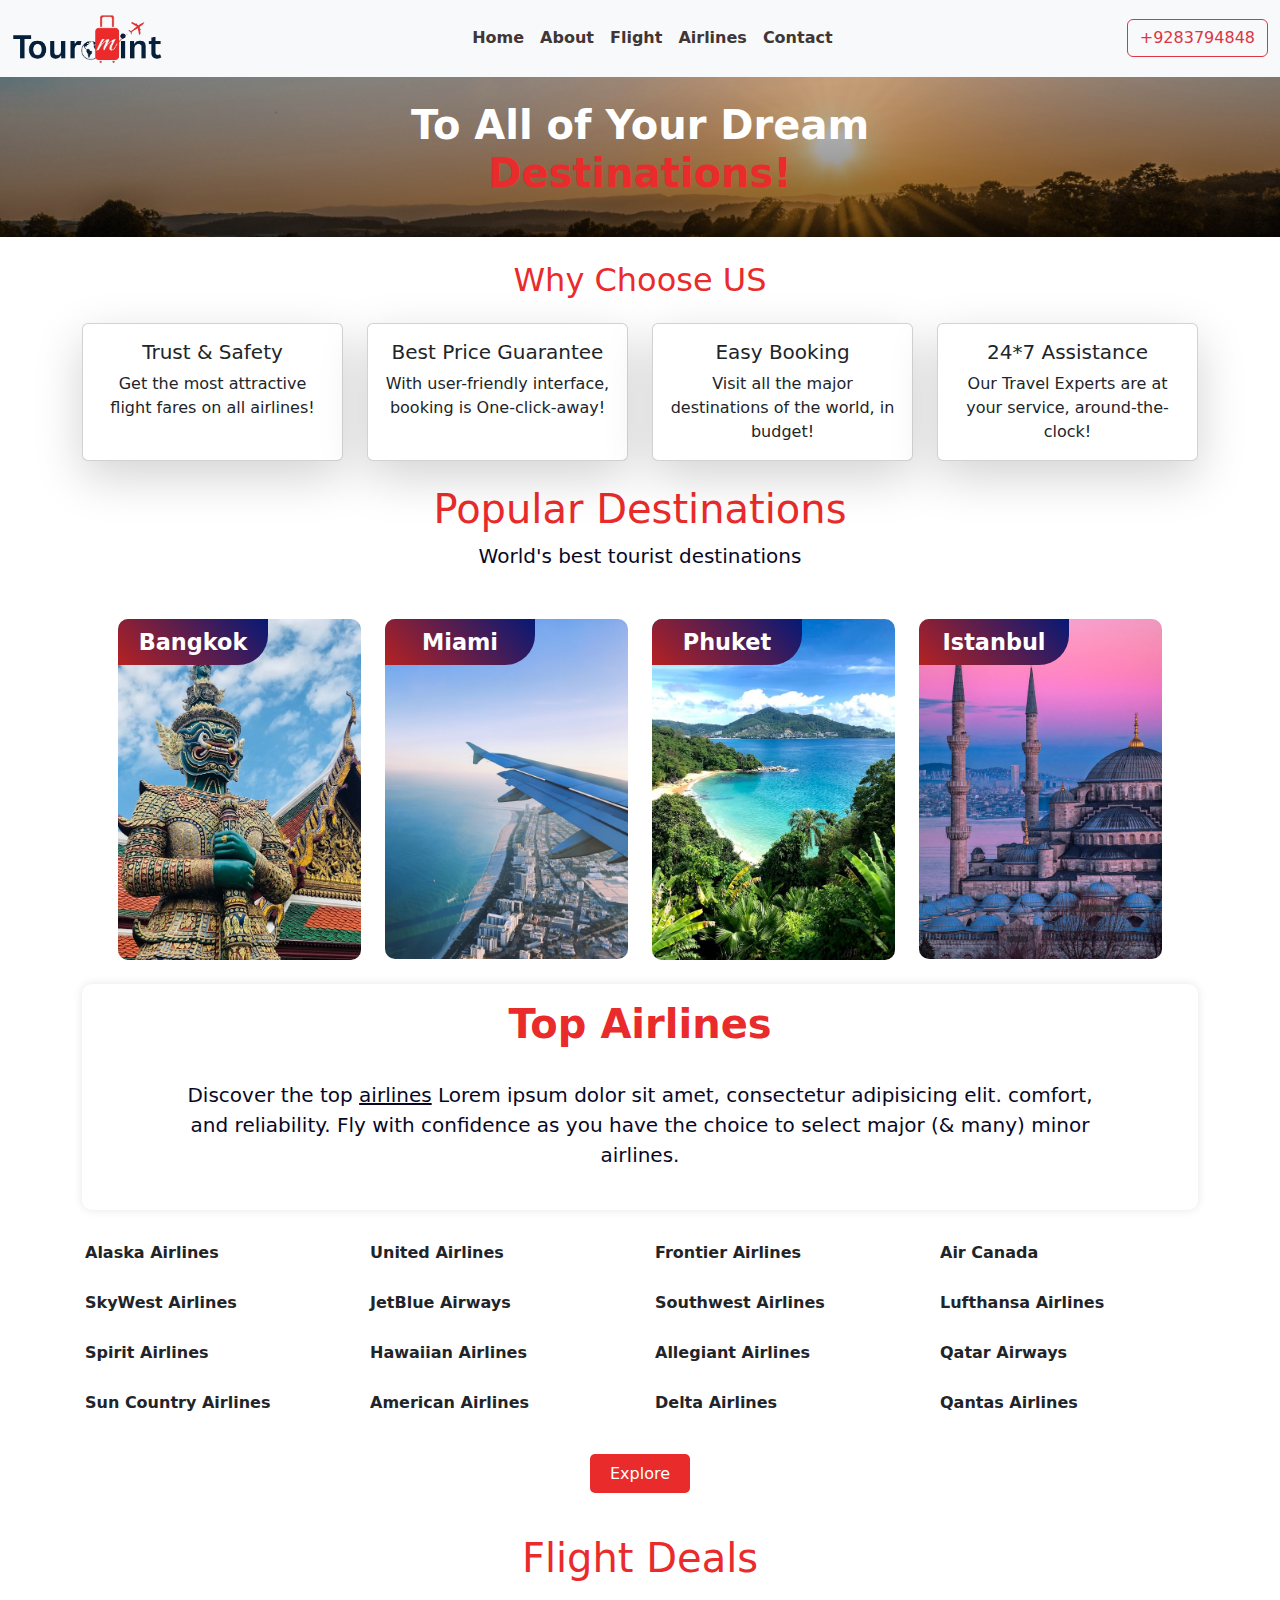
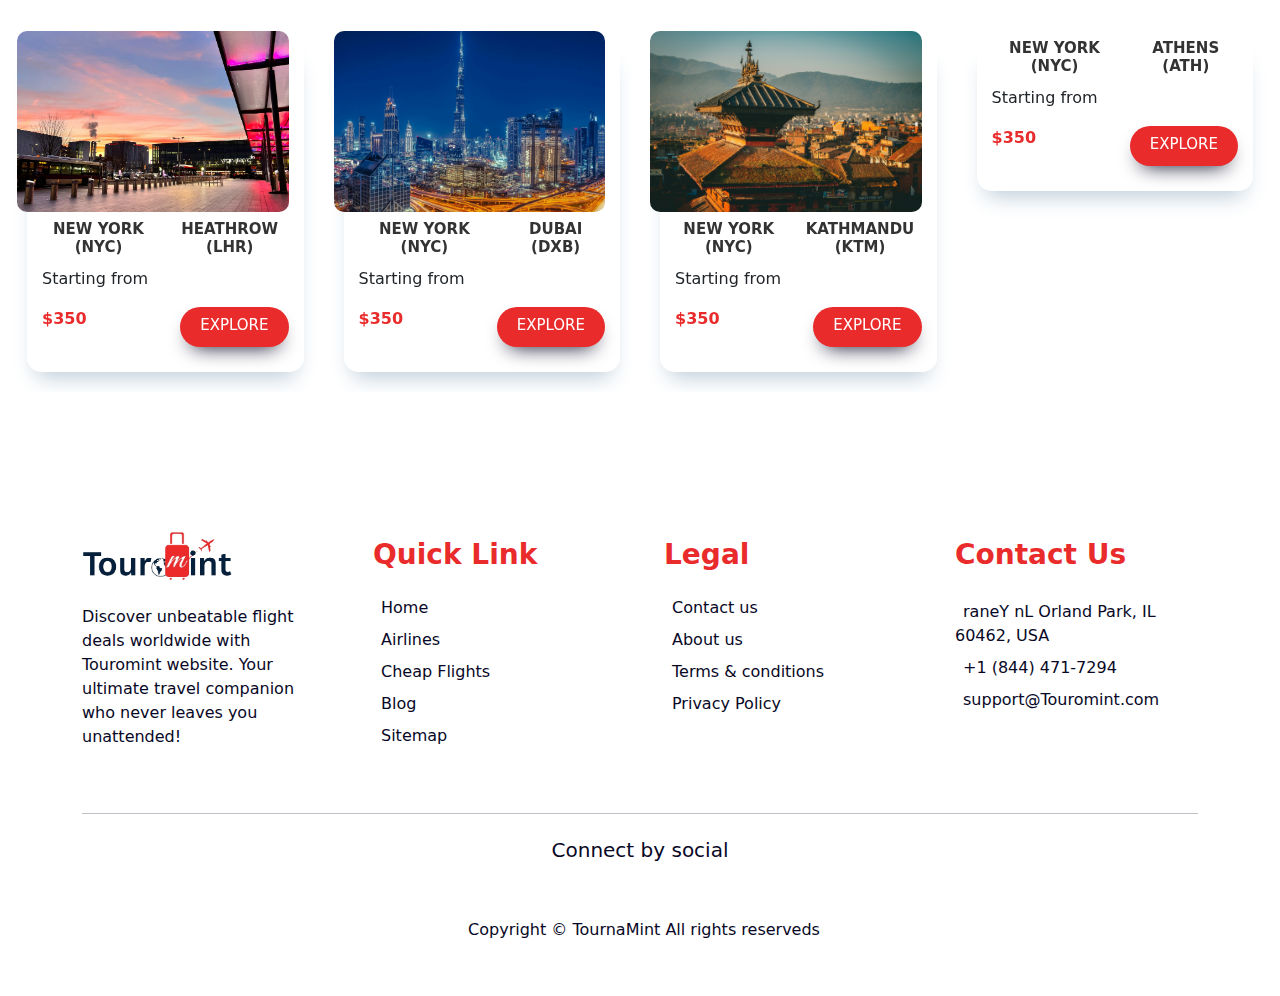
==== commit 24e3cd22: "Your commit message here" ====
--- a/index.html
+++ b/index.html
@@ -71,41 +71,41 @@
     </section>
     <!-- card section -->
     <div>
-      <h2 class="txt-primary text-center my-1">Choose Us to Get</h2>
+      <h2 class="txt-primary text-center my-4">Why Choose US</h2>
     </div>
-    <section class="cstm-card py-5 container">
+    <section class="cstm-card my-4 container">
       <div class="row row-cols-1 row-cols-md-4 g-4">
         <div class="col ">
           <div class="card h-100 shadow-lg">
             <div class="card-body text-center">
-              <i class=" fa-3x fa-solid fa-ticket"></i>
-              <h5 class="card-title">Best Flight Fares</h5>
+              <i class="fa-solid fa-3x fa-shield-halved txt-primary"></i>
+              <h5 class="card-title">Trust & Safety</h5>
               <p class="card-text">Get the most attractive flight fares on all airlines!</p>
+            </div>
+          </div>
+        </div>
+        <div class="col"> 
+          <div class="card h-100 shadow-lg">
+            <div class="card-body text-center">
+              <i class="fa-solid fa-3x fa-hand-holding-dollar txt-primary"></i>
+              <h5 class="card-title">Best Price Guarantee</h5>
+              <p class="card-text">With user-friendly interface, booking is One-click-away!</p>
             </div>
           </div>
         </div>
         <div class="col">
           <div class="card h-100 shadow-lg">
             <div class="card-body text-center">
-              <i class="fa-3x fa-solid fa-handshake"></i>
+              <i class="fa-solid fa-3x fa-paper-plane txt-primary"></i>
               <h5 class="card-title">Easy Booking</h5>
-              <p class="card-text">With user-friendly interface, booking is One-click-away!</p>
+              <p class="card-text">Visit all the major destinations of the world, in budget!</p>
             </div>
           </div>
         </div>
         <div class="col">
           <div class="card h-100 shadow-lg">
             <div class="card-body text-center">
-              <i class="fa-solid fa-map-location-dot fa-3x"></i>
-              <h5 class="card-title">Top Destinations</h5>
-              <p class="card-text">Visit all the major destinations of the world, in budget!</p>
-            </div>
-          </div>
-        </div>
-        <div class="col">
-          <div class="card h-100 shadow-lg">
-            <div class="card-body text-center">
-              <i class="fa-solid fa-headset fa-3x"></i>
+              <i class="fa-solid fa-headset fa-3x txt-primary"></i>
               <h5 class="card-title">24*7 Assistance</h5>
               <p class="card-text">Our Travel Experts are at your service, around-the-clock!</p>
             </div>
@@ -119,58 +119,63 @@
       <h1 class="txt-primary">Popular Destinations</h1>
       <p class="txt-dark fs-5">World's best tourist destinations</p>
       <div class="row row-cols-1 row-cols-md-4 g-4 m-4">
+         
+
           <div class="col">
-              <div class="h-100 card-dest">
-                  <div class="destination-img">
-                      <img src="https://plus.unsplash.com/premium_photo-1714589991760-02678a02eb92?w=600&auto=format&fit=crop&q=60&ixlib=rb-4.0.3&ixid=M3wxMjA3fDB8MHxlZGl0b3JpYWwtZmVlZHwxM3x8fGVufDB8fHx8fA%3D%3D"
-                          class="card-img-top" alt="...">
-                      <div class="destination-overlay position-absolute bottom-0 start-0 p-3 bg-dark text-white opacity-0 transition">
-                          <h5 class="card-title mb-0">Destination Name</h5>
-                          <p class="card-text mb-0">Description or additional info</p>
-                          <p class="bottom-left-text mb-0">Text at bottom left</p>
-                      </div>
-                  </div>
-              </div>
-          </div>
+            <div class="h-100 card-dest">
+              <div class="destination-img">
+                <img src="images/bangkok.jpg"
+                     class="card-img-top" alt="...">
+                     <h5 class="card-title mb-0 dest-name">Bangkok</h5>
+                <div class="destination-overlay ">
+                    <p class="card-text mb-0">Starting from</p>
+                    <p class="bottom-left-text mb-0">$250</p>
+                </div>
+              </div>
+            </div>
+        </div>
           <div class="col">
-              <div class="h-100 card-dest">
-                  <div class="destination-img">
-                      <img src="https://images.unsplash.com/photo-1714409571530-62e0942da4e2?w=600&auto=format&fit=crop&q=60&ixlib=rb-4.0.3&ixid=M3wxMjA3fDB8MHxlZGl0b3JpYWwtZmVlZHwxNnx8fGVufDB8fHx8fA%3D%3D"
-                          class="card-img-top" alt="...">
-                      <div class="destination-overlay position-absolute bottom-0 start-0 p-3 bg-dark text-white opacity-0 transition">
-                          <h5 class="card-title mb-0">Destination Name</h5>
-                          <p class="card-text mb-0">Description or additional info</p>
-                          <p class="bottom-left-text mb-0">Text at bottom left</p>
-                      </div>
-                  </div>
-              </div>
-          </div>
+            <div class="h-100 card-dest">
+              <div class="destination-img">
+                <img src="images/miami.jpg"
+                     class="card-img-top" alt="...">
+                     <h5 class="card-title dest-name mb-0">Miami</h5>
+                <div class="destination-overlay ">
+                  
+                  <p class="card-text mb-0">Starting from</p>
+                  <p class="bottom-left-text mb-0">$250</p>
+                </div>
+              </div>
+            </div>
+        </div>
           <div class="col">
-              <div class="h-100 card-dest">
-                  <div class="destination-img">
-                      <img src="https://images.pexels.com/photos/4040899/pexels-photo-4040899.jpeg?auto=compress&cs=tinysrgb&w=600"
-                          class="card-img-top" alt="...">
-                      <div class="destination-overlay position-absolute bottom-0 start-0 p-3 bg-dark text-white opacity-0 transition">
-                          <h5 class="card-title mb-0">Destination Name</h5>
-                          <p class="card-text mb-0">Description or additional info</p>
-                          <p class="bottom-left-text mb-0">Text at bottom left</p>
-                      </div>
-                  </div>
-              </div>
-          </div>
+            <div class="h-100 card-dest">
+              <div class="destination-img">
+                <img src="images/phuket.jpg"
+                     class="card-img-top" alt="...">
+                     <h5 class="card-title dest-name mb-0">Phuket</h5>
+                <div class="destination-overlay ">
+                 
+                  <p class="card-text mb-0">Starting from</p>
+                  <p class="bottom-left-text mb-0">$250</p>
+                </div>
+              </div>
+            </div>
+        </div>
           <div class="col">
-              <div class="h-100 card-dest">
-                  <div class="destination-img">
-                      <img src="https://images.unsplash.com/photo-1511739001486-6bfe10ce785f?w=600&auto=format&fit=crop&q=60&ixlib=rb-4.0.3&ixid=M3wxMjA3fDB8MHxzZWFyY2h8M3x8cGFyaXN8ZW58MHwxfDB8fHww"
-                          class="card-img-top" alt="...">
-                      <div class="destination-overlay position-absolute bottom-0 start-0 p-3 bg-dark text-white opacity-0 transition">
-                          <h5 class="card-title mb-0">Destination Name</h5>
-                          <p class="card-text mb-0">Description or additional info</p>
-                          <p class="bottom-left-text mb-0">Text at bottom left</p>
-                      </div>
-                  </div>
-              </div>
-          </div>
+            <div class="h-100 card-dest">
+              <div class="destination-img">
+                <img src="images/istanbul.jpg"
+                     class="card-img-top" alt="...">
+                     <h5 class="card-title dest-name mb-0">Istanbul</h5>
+                <div class="destination-overlay ">
+                  
+                  <p class="card-text mb-0">Starting from</p>
+                  <p class="bottom-left-text mb-0">$250</p>
+                </div>
+              </div>
+            </div>
+        </div>
       </div>
   </section>
   
@@ -181,56 +186,55 @@
           <div class="d-flex justify-content-center">
             <div class="menu-content col-lg-12 pb-4">
               <div class="title text-center">
-                <h3 class="section-title fs-5 px-2 my-4 txt-dark">Flights</h3>
-                <h2 class="ppl_dest mb-2 fs-1 fw-semibold txt-primary">Top Flights</h2>
+                
+                <h2 class="ppl_dest py-3 fs-1 fw-semibold txt-primary">Top Airlines</h2>
                 <p class="mt-3 mx-5 px-5 txt-dark fs-5">Discover the top <a href="" class="txt-dark">airlines</a>
-                  featured on TouraMint, offering exceptional service,
+                  Lorem ipsum dolor sit amet, consectetur adipisicing elit.
                   comfort, and reliability. Fly with confidence as you have the choice to select major (&amp;
                   many) minor airlines.</p>
               </div>
             </div>
           </div>
-          <div class="popular-flights  text-center mt-3">
+          <div class="popular-flights  text-start mt-3">
             <div class="row">
               <div class="col-lg-3 col-md-6 col-12 airline-item d-block ">
-                <p class="icon-wrapper fw-bold"><i class="fa-solid fa-plane"></i> <a href="">American Airlines</a></p>
-                <p class="icon-wrapper fw-bold"><i class="fa-solid fa-plane"></i></i> <a href="">American Airlines</a>
-                </p>
-                <p class="icon-wrapper fw-bold"><i class="fa-solid fa-plane"></i> <a href="">American Airlines</a></p>
+                <p class="icon-wrapper fw-bold"><i class="fa-solid fa-plane"></i> <a href=""> Alaska Airlines</a></p>
+                <p class="icon-wrapper fw-bold"><i class="fa-solid fa-plane"></i></i> <a href="">SkyWest Airlines</a></p>
+                <p class="icon-wrapper fw-bold"><i class="fa-solid fa-plane"></i> <a href="">Spirit Airlines</a></p>
+                <p class="icon-wrapper fw-bold"><i class="fa-solid fa-plane"></i> <a href="">Sun Country Airlines</a></p>
+                <!-- Add more airline items similarly -->
+              </div>
+              <div class="col-lg-3 col-md-6 col-12 airline-item d-none d-md-block">
+                <p class="icon-wrapper fw-bold"><i class="fa-solid fa-plane"></i> <a href="">United Airlines</a></p>
+                <p class="icon-wrapper fw-bold"><i class="fa-solid fa-plane"></i> <a href="">JetBlue Airways</a></p>
+                <p class="icon-wrapper fw-bold"><i class="fa-solid fa-plane"></i> <a href="">Hawaiian Airlines</a></p>
                 <p class="icon-wrapper fw-bold"><i class="fa-solid fa-plane"></i> <a href="">American Airlines</a></p>
                 <!-- Add more airline items similarly -->
               </div>
               <div class="col-lg-3 col-md-6 col-12 airline-item d-none d-md-block">
-                <p class="icon-wrapper fw-bold"><i class="fa-solid fa-plane"></i> <a href="">American Airlines</a></p>
-                <p class="icon-wrapper fw-bold"><i class="fa-solid fa-plane"></i> <a href="">American Airlines</a></p>
-                <p class="icon-wrapper fw-bold"><i class="fa-solid fa-plane"></i> <a href="">American Airlines</a></p>
-                <p class="icon-wrapper fw-bold"><i class="fa-solid fa-plane"></i> <a href="">American Airlines</a></p>
+                <p class="icon-wrapper fw-bold"><i class="fa-solid fa-plane"></i> <a href="">Frontier Airlines</a></p>
+                <p class="icon-wrapper fw-bold"><i class="fa-solid fa-plane"></i> <a href="">Southwest Airlines</a></p>
+                <p class="icon-wrapper fw-bold"><i class="fa-solid fa-plane"></i> <a href="">Allegiant Airlines</a></p>
+                <p class="icon-wrapper fw-bold"><i class="fa-solid fa-plane"></i> <a href="">Delta Airlines</a></p>
                 <!-- Add more airline items similarly -->
               </div>
               <div class="col-lg-3 col-md-6 col-12 airline-item d-none d-md-block">
-                <p class="icon-wrapper fw-bold"><i class="fa-solid fa-plane"></i> <a href="">American Airlines</a></p>
-                <p class="icon-wrapper fw-bold"><i class="fa-solid fa-plane"></i> <a href="">American Airlines</a></p>
-                <p class="icon-wrapper fw-bold"><i class="fa-solid fa-plane"></i> <a href="">American Airlines</a></p>
-                <p class="icon-wrapper fw-bold"><i class="fa-solid fa-plane"></i> <a href="">American Airlines</a></p>
-                <!-- Add more airline items similarly -->
-              </div>
-              <div class="col-lg-3 col-md-6 col-12 airline-item d-none d-md-block">
-                <p class="icon-wrapper fw-bold"><i class="fa-solid fa-plane"></i> <a href="">American Airlines</a></p>
-                <p class="icon-wrapper fw-bold"><i class="fa-solid fa-plane"></i> <a href="">American Airlines</a></p>
-                <p class="icon-wrapper fw-bold"><i class="fa-solid fa-plane"></i> <a href="">American Airlines</a></p>
-                <p class="icon-wrapper fw-bold"><i class="fa-solid fa-plane"></i> <a href="">American Airlines</a></p>
+                <p class="icon-wrapper fw-bold"><i class="fa-solid fa-plane"></i> <a href="">Air Canada </a></p>
+                <p class="icon-wrapper fw-bold"><i class="fa-solid fa-plane"></i> <a href="">Lufthansa Airlines</a></p>
+                <p class="icon-wrapper fw-bold"><i class="fa-solid fa-plane"></i> <a href="">Qatar Airways</a></p>
+                <p class="icon-wrapper fw-bold"><i class="fa-solid fa-plane"></i> <a href="">Qantas Airlines</a></p>
                 <!-- Add more airline items similarly -->
               </div>
             </div>
             <div class=" text-center mt-3">
               <div class="middle">
-                <a href="" class="btn-view-more">View More..</a>
-              </div>
-            </div>
-          </div>
-        </div>
-      </div>
-      </div>
+                <a href="" class="btn-view-more">Explore</a>
+              </div>
+            </div>
+          </div>
+        </div>
+      </div>
+    
     </section>
 
 
@@ -239,117 +243,135 @@
 
 
   <!-- owl-carousel -->
-  <div class="container-fluid">
+  <section class="conatainer text-center pb-3 txt-primary"><h1>Flight Deals</h1></section>
+  <div class="container-fluid my-3">
     <div class="row">
       <div class="col-md-12">
         <div id="news-slider" class="owl-carousel packages-crl">
           <div class="post-slide">
             <div class="post-img">
               <img
-                src="https://images.unsplash.com/photo-1596265371388-43edbaadab94?crop=entropy&cs=tinysrgb&fit=crop&fm=jpg&h=301&ixid=eyJhcHBfaWQiOjF9&ixlib=rb-1.2.1&q=80&w=501"
+                src="images/heathrow.jpg"
                 alt="">
               <a href="#" class="over-layer"><i class="fa fa-link"></i></a>
             </div>
-            <div class="post-content">
-              <h3 class="post-title">
-                <a href="#">Lorem ipsum dolor sit amet.</a>
-              </h3>
-              <p class="post-description">Lorem ipsum dolor sit amet, consectetur adipisicing elit. Aperiam consectetur
-                cumque dolorum, ex incidunt ipsa laudantium necessitatibus neque quae tempora......</p>
-              <span class="post-date"><i class="fa fa-clock-o"></i>Out 27, 2019</span>
-              <a href="#" class="read-more">read more</a>
-            </div>
-          </div>
-
+            <div class="post-content ">
+              <div class="d-flex align-items-center text-center">
+              <h3 class="post-title">
+                <a href="#" style="  text-decoration: none;">New York (NYC)</a>
+              </h3>
+              <span class="mx-2"><i class="fa-solid fa-right-left"></i></span>
+              <h3 class="post-title">
+                <a href="#" style="  text-decoration: none;">Heathrow (LHR)</a>
+              </h3>
+            </div>
+              <p class=" text-start">Starting from</p>
+              <div class="d-flex" style="justify-content: space-between;">
+             <p class="txt-primary fw-bold">$350</p>
+              <a href="#" class="read-more">Explore</a>
+            </div>
+            </div>
+          </div>
           <div class="post-slide">
             <div class="post-img">
               <img
-                src="https://images.unsplash.com/photo-1533227268428-f9ed0900fb3b?crop=entropy&cs=tinysrgb&fit=crop&fm=jpg&h=303&ixid=eyJhcHBfaWQiOjF9&ixlib=rb-1.2.1&q=80&w=503"
+                src="images/dubai.jpg"
                 alt="">
               <a href="#" class="over-layer"><i class="fa fa-link"></i></a>
             </div>
-            <div class="post-content">
-              <h3 class="post-title">
-                <a href="#">Lorem ipsum dolor sit amet.</a>
-              </h3>
-              <p class="post-description">Lorem ipsum dolor sit amet, consectetur adipisicing elit. Aperiam consectetur
-                cumque dolorum, ex incidunt ipsa laudantium necessitatibus neque quae tempora......</p>
-              <span class="post-date"><i class="fa fa-clock-o"></i>Out 27, 2019</span>
-              <a href="#" class="read-more">read more</a>
+            <div class="post-content ">
+              <div class="d-flex align-items-center  text-center">
+              <h3 class="post-title">
+                <a href="#" style=" text-decoration: none;">New York (NYC)</a>
+              </h3>
+              <span class="mx-2"><i class="fa-solid fa-right-left"></i></span>
+              <h3 class="post-title">
+                <a href="#" style="text-decoration: none;">Dubai (DXB)</a>
+              </h3>
+            </div>
+              <p class=" text-start">Starting from</p>
+              <div class="d-flex" style="justify-content: space-between;">
+             <p class="txt-primary fw-bold">$350</p>
+              <a href="#" class="read-more">Explore</a>
+            </div>
             </div>
           </div>
 
           <div class="post-slide">
             <div class="post-img">
               <img
-                src="https://images.unsplash.com/photo-1564979268369-42032c5ca998?crop=entropy&cs=tinysrgb&fit=crop&fm=jpg&h=300&ixid=eyJhcHBfaWQiOjF9&ixlib=rb-1.2.1&q=80&w=500"
+                src="images/kathmandu.jpg"
                 alt="">
               <a href="#" class="over-layer"><i class="fa fa-link"></i></a>
             </div>
-            <div class="post-content">
-              <h3 class="post-title">
-                <a href="#">Lorem ipsum dolor sit amet.</a>
-              </h3>
-              <p class="post-description">Lorem ipsum dolor sit amet, consectetur adipisicing elit. Aperiam consectetur
-                cumque dolorum, ex incidunt ipsa laudantium necessitatibus neque quae tempora......</p>
-              <span class="post-date"><i class="fa fa-clock-o"></i>Out 27, 2019</span>
-              <a href="#" class="read-more">read more</a>
+            <div class="post-content ">
+              <div class="d-flex  align-items-center text-center">
+              <h3 class="post-title">
+                <a href="#" style="  text-decoration: none;">New York (NYC)</a>
+              </h3>
+              <span class="mx-2"><i class="fa-solid fa-right-left"></i></span>
+              <h3 class="post-title">
+                <a href="#" style="  text-decoration: none;">Kathmandu (KTM)</a>
+              </h3>
+            </div>
+              <p class=" text-start">Starting from</p>
+              <div class="d-flex" style="justify-content: space-between;">
+             <p class="txt-primary fw-bold">$350</p>
+              <a href="#" class="read-more">Explore</a>
+            </div>
             </div>
           </div>
 
           <div class="post-slide">
             <div class="post-img">
               <img
-                src="https://images.unsplash.com/photo-1576659531892-0f4991fca82b?crop=entropy&cs=tinysrgb&fit=crop&fm=jpg&h=301&ixid=eyJhcHBfaWQiOjF9&ixlib=rb-1.2.1&q=80&w=501"
+                src="images/athene.jpg"
                 alt="">
               <a href="#" class="over-layer"><i class="fa fa-link"></i></a>
             </div>
-            <div class="post-content">
-              <h3 class="post-title">
-                <a href="#">Lorem ipsum dolor sit amet.</a>
-              </h3>
-              <p class="post-description">Lorem ipsum dolor sit amet, consectetur adipisicing elit. Aperiam consectetur
-                cumque dolorum, ex incidunt ipsa laudantium necessitatibus neque quae tempora......</p>
-              <span class="post-date"><i class="fa fa-clock-o"></i>Out 27, 2019</span>
-              <a href="#" class="read-more">read more</a>
+            <div class="post-content ">
+              <div class="d-flex  align-items-center text-center">
+              <h3 class="post-title">
+                <a href="#" style="  text-decoration: none;">New York (NYC)</a>
+              </h3>
+              <span class="mx-2"><i class="fa-solid fa-right-left"></i></span>
+              <h3 class="post-title">
+                <a href="#" style="  text-decoration: none;">Athens (ATH)</a>
+              </h3>
+            </div>
+              <p class=" text-start">Starting from</p>
+              <div class="d-flex" style="justify-content: space-between;">
+             <p class="txt-primary fw-bold">$350</p>
+              <a href="#" class="read-more">Explore</a>
+            </div>
             </div>
           </div>
 
           <div class="post-slide">
             <div class="post-img">
               <img
-                src="https://images.unsplash.com/photo-1586083702768-190ae093d34d?crop=entropy&cs=tinysrgb&fit=crop&fm=jpg&h=305&ixid=eyJhcHBfaWQiOjF9&ixlib=rb-1.2.1&q=80&w=505"
+                src="images/london.jpg"
                 alt="">
               <a href="#" class="over-layer"><i class="fa fa-link"></i></a>
             </div>
-            <div class="post-content">
-              <h3 class="post-title">
-                <a href="#">Lorem ipsum dolor sit amet.</a>
-              </h3>
-              <p class="post-description">Lorem ipsum dolor sit amet, consectetur adipisicing elit. Aperiam consectetur
-                cumque dolorum, ex incidunt ipsa laudantium necessitatibus neque quae tempora......</p>
-              <span class="post-date"><i class="fa fa-clock-o"></i>Out 27, 2019</span>
-              <a href="#" class="read-more">read more</a>
-            </div>
-          </div>
-
-          <div class="post-slide">
-            <div class="post-img">
-              <img
-                src="https://images.unsplash.com/photo-1484656551321-a1161420a2a0?crop=entropy&cs=tinysrgb&fit=crop&fm=jpg&h=306&ixid=eyJhcHBfaWQiOjF9&ixlib=rb-1.2.1&q=80&w=506"
-                alt="">
-              <a href="#" class="over-layer"><i class="fa fa-link"></i></a>
-            </div>
-            <div class="post-content">
-              <h3 class="post-title">
-                <a href="#">Lorem ipsum dolor sit amet.</a>
-              </h3>
-              <p class="post-description">Lorem ipsum dolor sit amet, consectetur adipisicing elit. Aperiam consectetur
-                cumque dolorum, ex incidunt ipsa laudantium necessitatibus neque quae tempora......</p>
-              <span class="post-date"><i class="fa fa-clock-o"></i>Out 27, 2019</span>
-              <a href="#" class="read-more">read more</a>
-            </div>
-          </div>
+            <div class="post-content ">
+              <div class="d-flex  align-items-center text-center">
+              <h3 class="post-title">
+                <a href="#" style="  text-decoration: none;">New York (NYC)</a>
+              </h3>
+              <span class="mx-2">  <i class="fa-solid fa-right-left"></i> </span>
+              <h3 class="post-title">
+                <a href="#" style="  text-decoration: none;">London (Lon)</a>
+              </h3>
+            </div>
+              <p class=" text-start">Starting from</p>
+              <div class="d-flex" style="justify-content: space-between;">
+             <p class="txt-primary fw-bold">$350</p>
+              <a href="#" class="read-more">Explore</a>
+            </div>
+            </div>
+          </div>
+
         </div>
       </div>
     </div>
@@ -360,8 +382,8 @@
       <div class="container pt-5 pb-4">
         <div class="row g-5">
           <div class="col-lg-3 col-md-6">
-            <a href="">
-              <h3 class="w-bold d-block"><span class="txt-primary">Tourna</span><span class="txt-dark">Mint</span> </h3>
+            <a class="navbar-brand navbar-logo" href="/index.html">
+              <img src="/images/logo.png" alt="">
             </a>
             <p class="mt-4 txt-dark fs-15 txt-dark">Discover unbeatable flight deals worldwide with Touromint website.
               Your ultimate travel companion who never leaves you unattended!</p>
@@ -370,8 +392,7 @@
             <h3 class=" fw-bold mt-2 txt-primary">Quick Link</h3>
             <div class="mt-4 d-flex flex-column short-link fs-15 fw-550">
               <a href="/index.html" class="mb-2 txt-dark"><i class="fa-solid fa-house  me-2 txt-primary"></i>Home</a>
-              <a href="/about.html" class="mb-2 txt-dark"><i class="fa-solid fa-address-book txt-primary me-2"></i>About
-                us</a>
+              
               <a href="/airlines.html" class="mb-2 txt-dark"><i
                   class="fa-solid fa-plane-up txt-primary me-2"></i></i>Airlines
               </a>
@@ -389,6 +410,8 @@
               <a href="/contactus.html" class="mb-2 txt-dark"><i
                   class="fa-solid fa-address-book txt-primary me-2"></i>Contact
                 us</a>
+                <a href="/about.html" class="mb-2 txt-dark"><i class="fa-solid fa-address-book txt-primary me-2"></i>About
+                  us</a>
               <a href="/term-and-condition.html" class="mb-2 txt-dark"><i
                   class="fa-solid fa-pen-to-square txt-primary me-2"></i>Terms
                 &amp; conditions</a>
--- a/assets/css/style.css
+++ b/assets/css/style.css
@@ -19,6 +19,10 @@
     max-width: 150px;
     width: 100%;
 }
+.navbar-brand img {
+    max-width: 150px;
+    width: 100%;
+}
 
 .nav-cstm .nav-link {
     color: #403636 !important;
@@ -32,63 +36,63 @@
     background-position: center;
 }
 
-.des {
-    font-weight: 750;
-    border-left: 5px solid #1aa8e2;
-    margin-left: 2px;
-    padding: 2px;
-    color: green;
-}
-
-.destination h2 {
-    font-weight: 800;
-}
-
+
+/* destinaiton card  */
 .destination .destination-img {
     position: relative;
     overflow: hidden;
     z-index: 1;
     border-radius: 10px;
 }
-
-.destination .destination-img .destination-overlay {
-    position: absolute;
-    left: 0;
-    top: 0;
-    width: 100%;
-    height: 100%;
-    background-color: rgba(0, 0, 0, 0.7); /* Adjusted background color and opacity */
-    color: white;
-    opacity: 0; /* Initially hide the overlay */
-    display: flex;
-    flex-direction: column;
-    justify-content: flex-end; /* Adjusted alignment to bottom */
-    align-items: flex-start; /* Adjusted alignment to left */
-    padding: 10px; /* Added padding */
-    box-sizing: border-box; /* Added to include padding in width and height */
-    transition: opacity 0.5s ease;
-}
-
-.destination .destination-img:hover .destination-overlay {
-    opacity: 1; /* Make the overlay fully visible on hover */
-}
-
 .destination .destination-img img {
     transition: transform 0.5s ease-in-out;
 }
 
 .destination .destination-img:hover img {
     transform: scale(1.2);
-}
-
-.bottom-left-text {
-    position: absolute;
-    bottom: 10px;
-    left: 10px;
-    color: white;
+} 
+.card-dest{
+    position: relative;
+}
+.destination-overlay {
+    transition: opacity 0.3s ease;
+    opacity: 0;
+}
+
+.card-dest:hover .destination-overlay {
+    background: linear-gradient(45deg, #b52222, #061976);
+    opacity: 1;
+}
+
+
+.destination-overlay {
+    position: absolute;
+    width: 100%;
+    bottom: 0;
+    left: 0;
     margin: 0;
-    font-size: 14px;
-}
+    padding: 0.75rem;
+    color: #ffffff;
+    font-weight: 600;
+}
+
+.dest-name{
+    position: absolute;
+    background: linear-gradient(45deg, #b52222, #061976);
+    width: 150px;
+    border-radius: 0px 0px 30px 0px;
+    top: 0;
+    left: 0;
+    margin: 0;
+    padding: 0.6rem;
+    color: #ffffff;
+    font-weight: 700;
+    font-size: 1.4rem;
+    opacity: 1;
+}
+
+
+
 
 /* Airlines */
 
@@ -96,11 +100,12 @@
     box-shadow: 0 0 10px rgba(0, 0, 0, 0.1);
     border-radius: 10px;
     background-color: #fff;
+   
 }
 
 .airline-item {
     padding: 10px;
-    border-bottom: 1px solid #ddd;
+   
 }
 
 .airline-item a {
@@ -131,6 +136,7 @@
 .icon-wrapper {
     display: inline-block;
     position: relative;
+    padding: 5px;
 }
 
 .icon-wrapper i {
@@ -149,20 +155,12 @@
     color: var(--primary);
 }
 
-.icon-wrapper:hover a {
-    animation: blink 0.3s infinite alternate;
-}
-
-@keyframes blink {
-    from {
-        color: var(--dark);
-    }
-    to {
-        color: var(--primary);
-    }
-}
+
+
+
 .icon-wrapper:hover {
     box-shadow: 0 0 10px rgba(0, 0, 0, 0.5);
+ 
 }
 
 /* Footer */
@@ -397,17 +395,19 @@
 
 .post-slide .read-more {
     padding: 7px 20px;
-    float: right;
-    font-size: 12px;
-    background: #2196F3;
+    font-size: 15px;
+    background:var(--primary);
     color: #ffffff;
-    box-shadow: 0px 10px 20px -10px #1376c5;
+    box-shadow: 0px 10px 20px -10px var(--dark);
     border-radius: 25px;
     text-transform: uppercase;
+    text-decoration: none;
+   
 }
 
 .post-slide .read-more:hover {
-    background: #3498db;
+    background: var(--dark);
+    box-shadow: 0px 10px 20px -10px var(--dark);
     text-decoration:none;
     color:#fff;
 }
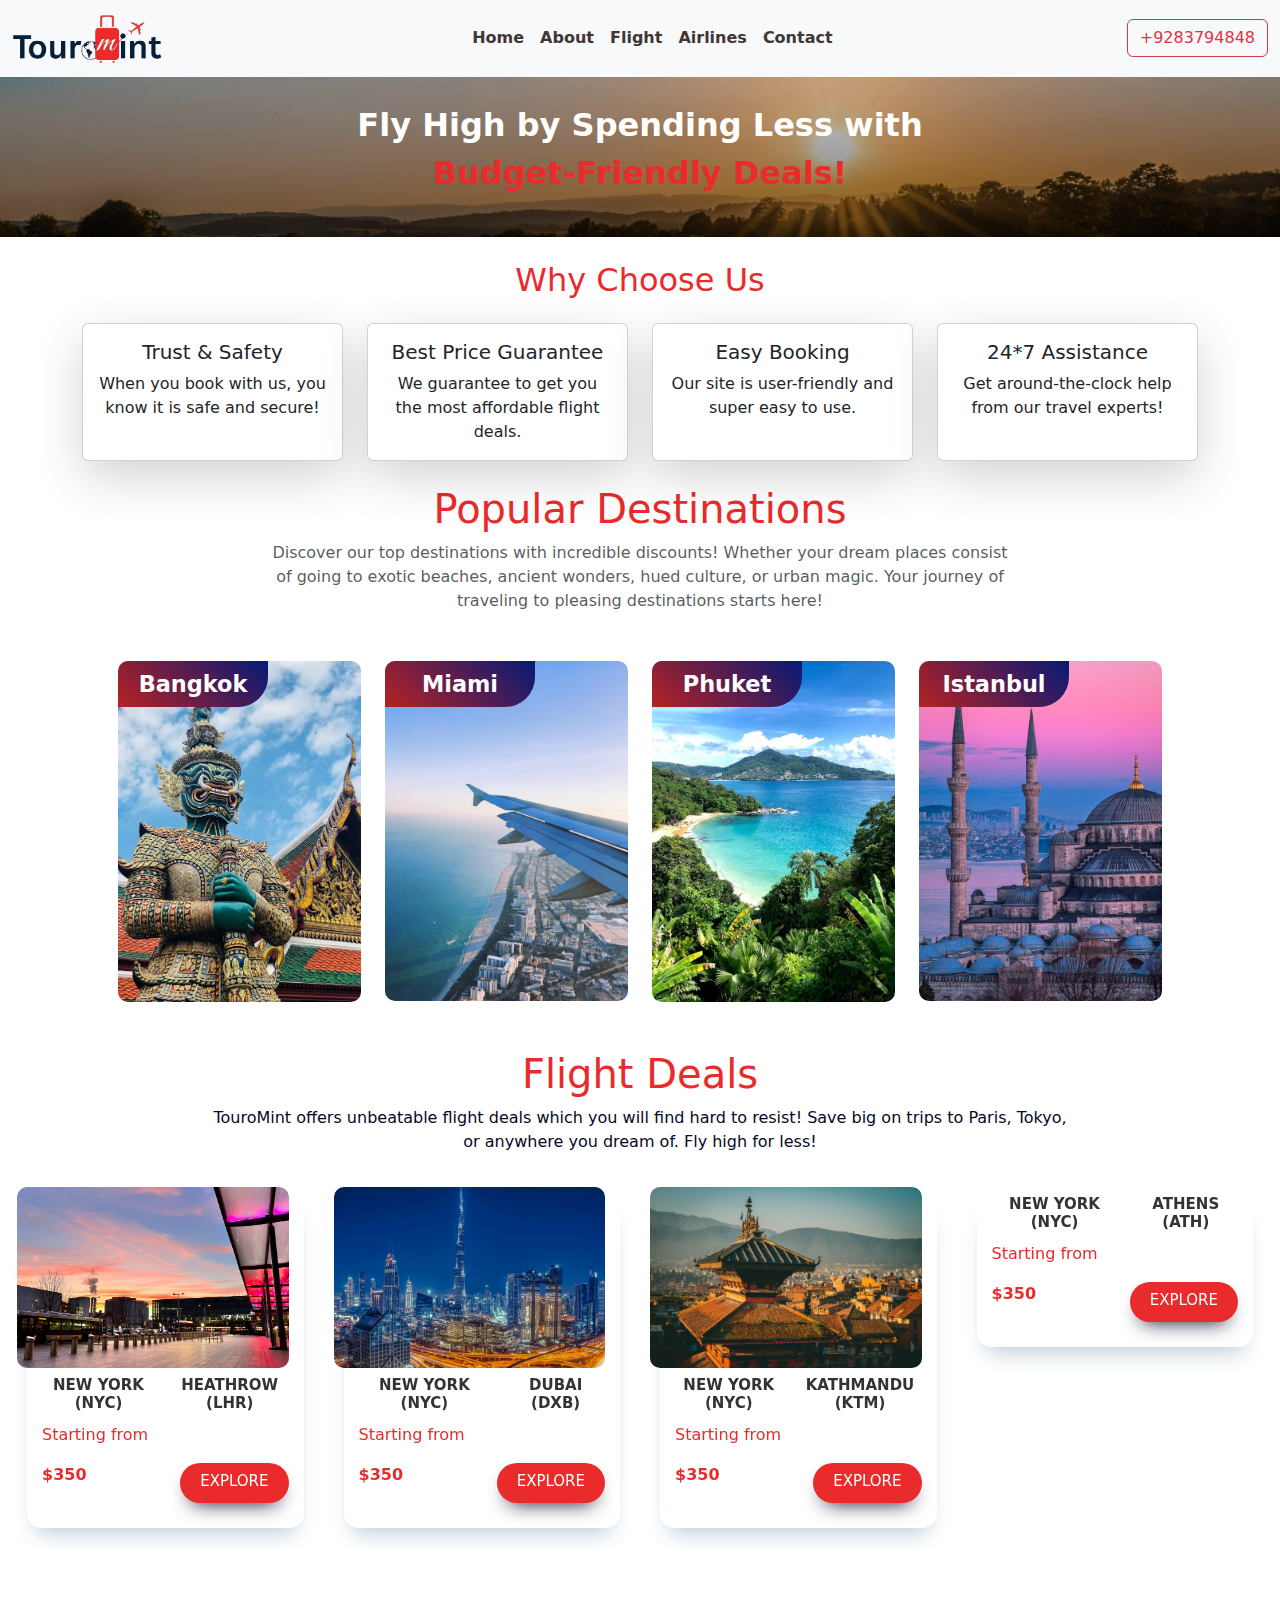
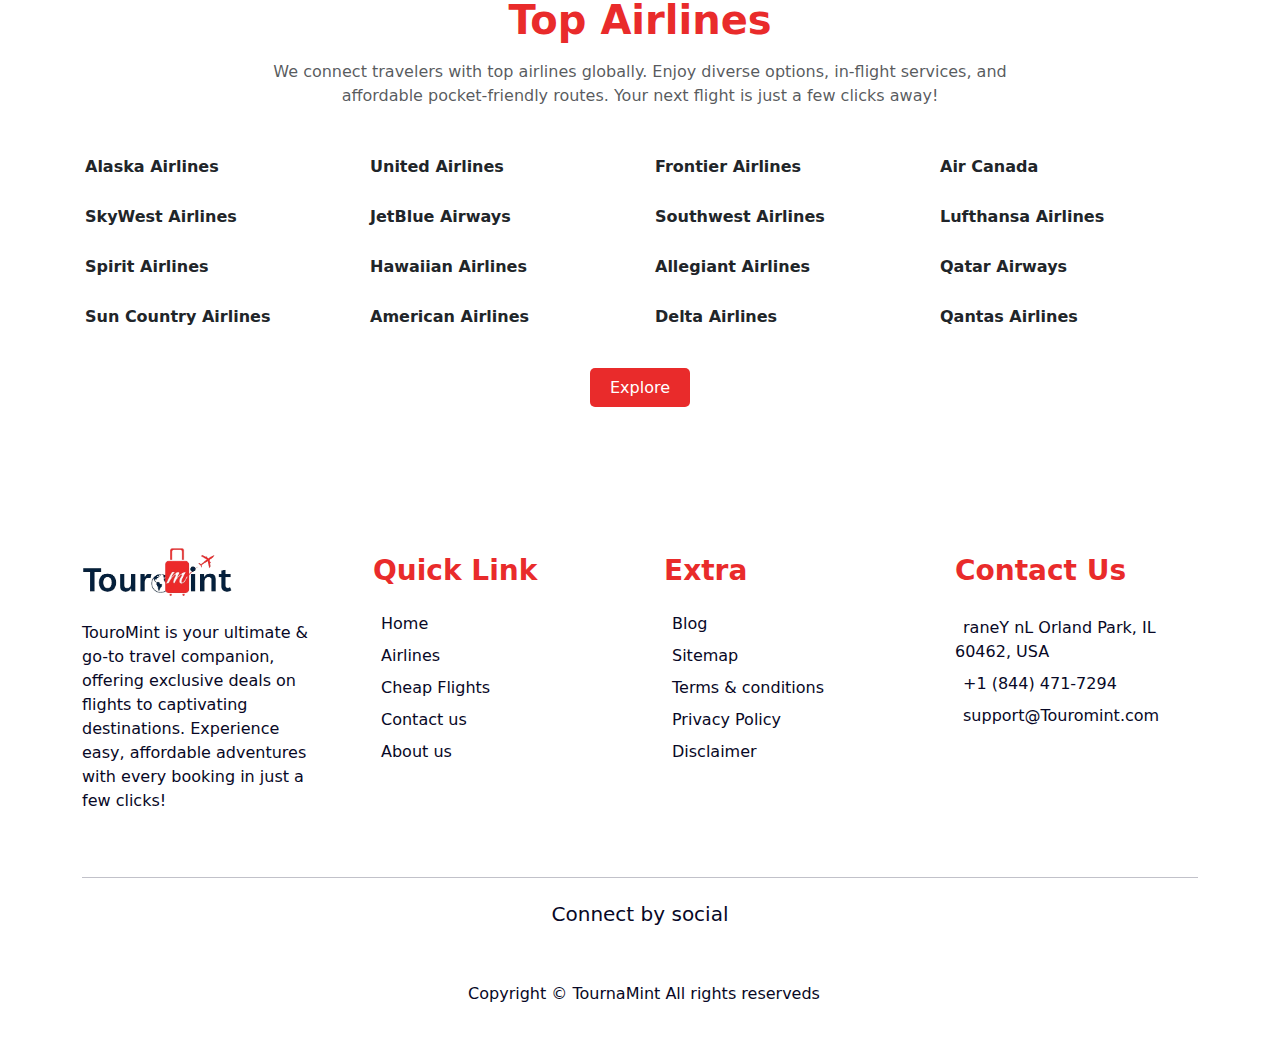
==== commit 5fe6f2d4: "Added new feature" ====
--- a/index.html
+++ b/index.html
@@ -59,8 +59,8 @@
     <section class="hero-sec py-4">
       <div class="container">
         <div class="mx-auto col-md-8 mb-3">
-          <h1 class="display-6 fw-bold text-center text-white ">To All of Your Dream <br><span class="txt-primary">
-              Destinations!</span></h1>
+          <p class="fs-2 fw-bold text-center text-white ">Fly High by Spending Less  with <br><span class="txt-primary">
+            Budget-Friendly Deals!</span></p>
         </div>
         <div class="">
           <script async
@@ -71,16 +71,16 @@
     </section>
     <!-- card section -->
     <div>
-      <h2 class="txt-primary text-center my-4">Why Choose US</h2>
+      <h2 class="txt-primary text-center my-4">Why Choose Us</h2>
     </div>
-    <section class="cstm-card my-4 container">
+    <section class="cstm-card my-4 container">    
       <div class="row row-cols-1 row-cols-md-4 g-4">
         <div class="col ">
           <div class="card h-100 shadow-lg">
             <div class="card-body text-center">
               <i class="fa-solid fa-3x fa-shield-halved txt-primary"></i>
               <h5 class="card-title">Trust & Safety</h5>
-              <p class="card-text">Get the most attractive flight fares on all airlines!</p>
+              <p class="card-text">When you book with us, you know it is safe and secure!</p>
             </div>
           </div>
         </div>
@@ -89,7 +89,7 @@
             <div class="card-body text-center">
               <i class="fa-solid fa-3x fa-hand-holding-dollar txt-primary"></i>
               <h5 class="card-title">Best Price Guarantee</h5>
-              <p class="card-text">With user-friendly interface, booking is One-click-away!</p>
+              <p class="card-text">We guarantee to get you the most affordable flight deals.</p>
             </div>
           </div>
         </div>
@@ -98,7 +98,7 @@
             <div class="card-body text-center">
               <i class="fa-solid fa-3x fa-paper-plane txt-primary"></i>
               <h5 class="card-title">Easy Booking</h5>
-              <p class="card-text">Visit all the major destinations of the world, in budget!</p>
+              <p class="card-text">Our site is user-friendly and super easy to use.</p>
             </div>
           </div>
         </div>
@@ -107,7 +107,7 @@
             <div class="card-body text-center">
               <i class="fa-solid fa-headset fa-3x txt-primary"></i>
               <h5 class="card-title">24*7 Assistance</h5>
-              <p class="card-text">Our Travel Experts are at your service, around-the-clock!</p>
+              <p class="card-text">Get around-the-clock help from our travel experts!</p>
             </div>
           </div>
         </div>
@@ -116,8 +116,10 @@
     <!-- section destination -->
 
     <section class="container text-center destination">
+      <div class="col-md-8 mx-auto">
       <h1 class="txt-primary">Popular Destinations</h1>
-      <p class="txt-dark fs-5">World's best tourist destinations</p>
+      <p class="text-muted">Discover our top destinations with incredible discounts! Whether your dream places consist of going to exotic beaches, ancient wonders, hued culture, or urban magic. Your journey of traveling to pleasing destinations starts here!</p>
+    </div>
       <div class="row row-cols-1 row-cols-md-4 g-4 m-4">
          
 
@@ -179,19 +181,160 @@
       </div>
   </section>
   
+
+
+   <!-- owl-carousel -->
+   
+   <section class="conatainer text-center mb-3 mt-5 txt-primary"><h1>Flight Deals</h1>
+    <div class="col-md-8 mx-auto">
+   <p class="txt-dark ">TouroMint offers unbeatable flight deals which you will find hard to resist! Save big on trips to Paris, Tokyo, or anywhere you dream of. Fly high for less!</p>
+  </div>
+   <div class="container-fluid my-4">
+     <div class="row">
+       <div class="col-md-12">
+         <div id="news-slider" class="owl-carousel packages-crl">
+           <div class="post-slide">
+             <div class="post-img">
+               <img
+                 src="images/heathrow.jpg"
+                 alt="">
+               <a href="#" class="over-layer"><i class="fa fa-link"></i></a>
+             </div>
+             <div class="post-content ">
+               <div class="d-flex align-items-center text-center">
+               <h3 class="post-title">
+                 <a href="#" style="  text-decoration: none;">New York (NYC)</a>
+               </h3>
+               <span class="mx-2"><i class="fa-solid fa-right-left"></i></span>
+               <h3 class="post-title">
+                 <a href="#" style="  text-decoration: none;">Heathrow (LHR)</a>
+               </h3>
+             </div>
+               <p class=" text-start">Starting from</p>
+               <div class="d-flex" style="justify-content: space-between;">
+              <p class="txt-primary fw-bold">$350</p>
+               <a href="#" class="read-more">Explore</a>
+             </div>
+             </div>
+           </div>
+           <div class="post-slide">
+             <div class="post-img">
+               <img
+                 src="images/dubai.jpg"
+                 alt="">
+               <a href="#" class="over-layer"><i class="fa fa-link"></i></a>
+             </div>
+             <div class="post-content ">
+               <div class="d-flex align-items-center  text-center">
+               <h3 class="post-title">
+                 <a href="#" style=" text-decoration: none;">New York (NYC)</a>
+               </h3>
+               <span class="mx-2"><i class="fa-solid fa-right-left"></i></span>
+               <h3 class="post-title">
+                 <a href="#" style="text-decoration: none;">Dubai (DXB)</a>
+               </h3>
+             </div>
+               <p class=" text-start">Starting from</p>
+               <div class="d-flex" style="justify-content: space-between;">
+              <p class="txt-primary fw-bold">$350</p>
+               <a href="#" class="read-more">Explore</a>
+             </div>
+             </div>
+           </div>
+ 
+           <div class="post-slide">
+             <div class="post-img">
+               <img
+                 src="images/kathmandu.jpg"
+                 alt="">
+               <a href="#" class="over-layer"><i class="fa fa-link"></i></a>
+             </div>
+             <div class="post-content ">
+               <div class="d-flex  align-items-center text-center">
+               <h3 class="post-title">
+                 <a href="#" style="  text-decoration: none;">New York (NYC)</a>
+               </h3>
+               <span class="mx-2"><i class="fa-solid fa-right-left"></i></span>
+               <h3 class="post-title">
+                 <a href="#" style="  text-decoration: none;">Kathmandu (KTM)</a>
+               </h3>
+             </div>
+               <p class=" text-start">Starting from</p>
+               <div class="d-flex" style="justify-content: space-between;">
+              <p class="txt-primary fw-bold">$350</p>
+               <a href="#" class="read-more">Explore</a>
+             </div>
+             </div>
+           </div>
+ 
+           <div class="post-slide">
+             <div class="post-img">
+               <img
+                 src="images/athene.jpg"
+                 alt="">
+               <a href="#" class="over-layer"><i class="fa fa-link"></i></a>
+             </div>
+             <div class="post-content ">
+               <div class="d-flex  align-items-center text-center">
+               <h3 class="post-title">
+                 <a href="#" style="  text-decoration: none;">New York (NYC)</a>
+               </h3>
+               <span class="mx-2"><i class="fa-solid fa-right-left"></i></span>
+               <h3 class="post-title">
+                 <a href="#" style="  text-decoration: none;">Athens (ATH)</a>
+               </h3>
+             </div>
+               <p class=" text-start">Starting from</p>
+               <div class="d-flex" style="justify-content: space-between;">
+              <p class="txt-primary fw-bold">$350</p>
+               <a href="#" class="read-more">Explore</a>
+             </div>
+             </div>
+           </div>
+ 
+           <div class="post-slide">
+             <div class="post-img">
+               <img
+                 src="images/london.jpg"
+                 alt="">
+               <a href="#" class="over-layer"><i class="fa fa-link"></i></a>
+             </div>
+             <div class="post-content ">
+               <div class="d-flex  align-items-center text-center">
+               <h3 class="post-title">
+                 <a href="#" style="  text-decoration: none;">New York (NYC)</a>
+               </h3>
+               <span class="mx-2">  <i class="fa-solid fa-right-left"></i> </span>
+               <h3 class="post-title">
+                 <a href="#" style="  text-decoration: none;">London (Lon)</a>
+               </h3>
+             </div>
+               <p class=" text-start">Starting from</p>
+               <div class="d-flex" style="justify-content: space-between;">
+              <p class="txt-primary fw-bold">$350</p>
+               <a href="#" class="read-more">Explore</a>
+             </div>
+             </div>
+           </div>
+ 
+         </div>
+       </div>
+     </div>
+   </div>
+  </section>
     <!-- Airlines Section -->
     <section>
       <div class="container-fluid mb-5">
         <div class="container text-center">
           <div class="d-flex justify-content-center">
-            <div class="menu-content col-lg-12 pb-4">
+            <div class="col-lg-12 ">
               <div class="title text-center">
-                
-                <h2 class="ppl_dest py-3 fs-1 fw-semibold txt-primary">Top Airlines</h2>
-                <p class="mt-3 mx-5 px-5 txt-dark fs-5">Discover the top <a href="" class="txt-dark">airlines</a>
-                  Lorem ipsum dolor sit amet, consectetur adipisicing elit.
-                  comfort, and reliability. Fly with confidence as you have the choice to select major (&amp;
-                  many) minor airlines.</p>
+                <div class="col-md-8 mx-auto">
+                <h2 class="ppl_dest  fs-1 fw-semibold txt-primary">Top Airlines</h2>
+                <p class="mt-3  text-muted">We connect travelers with top airlines globally. Enjoy diverse options, in-flight services, and affordable pocket-friendly routes. Your next flight is just a few clicks away!
+                </p>
+                </div>
+
               </div>
             </div>
           </div>
@@ -242,140 +385,7 @@
   </main>
 
 
-  <!-- owl-carousel -->
-  <section class="conatainer text-center pb-3 txt-primary"><h1>Flight Deals</h1></section>
-  <div class="container-fluid my-3">
-    <div class="row">
-      <div class="col-md-12">
-        <div id="news-slider" class="owl-carousel packages-crl">
-          <div class="post-slide">
-            <div class="post-img">
-              <img
-                src="images/heathrow.jpg"
-                alt="">
-              <a href="#" class="over-layer"><i class="fa fa-link"></i></a>
-            </div>
-            <div class="post-content ">
-              <div class="d-flex align-items-center text-center">
-              <h3 class="post-title">
-                <a href="#" style="  text-decoration: none;">New York (NYC)</a>
-              </h3>
-              <span class="mx-2"><i class="fa-solid fa-right-left"></i></span>
-              <h3 class="post-title">
-                <a href="#" style="  text-decoration: none;">Heathrow (LHR)</a>
-              </h3>
-            </div>
-              <p class=" text-start">Starting from</p>
-              <div class="d-flex" style="justify-content: space-between;">
-             <p class="txt-primary fw-bold">$350</p>
-              <a href="#" class="read-more">Explore</a>
-            </div>
-            </div>
-          </div>
-          <div class="post-slide">
-            <div class="post-img">
-              <img
-                src="images/dubai.jpg"
-                alt="">
-              <a href="#" class="over-layer"><i class="fa fa-link"></i></a>
-            </div>
-            <div class="post-content ">
-              <div class="d-flex align-items-center  text-center">
-              <h3 class="post-title">
-                <a href="#" style=" text-decoration: none;">New York (NYC)</a>
-              </h3>
-              <span class="mx-2"><i class="fa-solid fa-right-left"></i></span>
-              <h3 class="post-title">
-                <a href="#" style="text-decoration: none;">Dubai (DXB)</a>
-              </h3>
-            </div>
-              <p class=" text-start">Starting from</p>
-              <div class="d-flex" style="justify-content: space-between;">
-             <p class="txt-primary fw-bold">$350</p>
-              <a href="#" class="read-more">Explore</a>
-            </div>
-            </div>
-          </div>
-
-          <div class="post-slide">
-            <div class="post-img">
-              <img
-                src="images/kathmandu.jpg"
-                alt="">
-              <a href="#" class="over-layer"><i class="fa fa-link"></i></a>
-            </div>
-            <div class="post-content ">
-              <div class="d-flex  align-items-center text-center">
-              <h3 class="post-title">
-                <a href="#" style="  text-decoration: none;">New York (NYC)</a>
-              </h3>
-              <span class="mx-2"><i class="fa-solid fa-right-left"></i></span>
-              <h3 class="post-title">
-                <a href="#" style="  text-decoration: none;">Kathmandu (KTM)</a>
-              </h3>
-            </div>
-              <p class=" text-start">Starting from</p>
-              <div class="d-flex" style="justify-content: space-between;">
-             <p class="txt-primary fw-bold">$350</p>
-              <a href="#" class="read-more">Explore</a>
-            </div>
-            </div>
-          </div>
-
-          <div class="post-slide">
-            <div class="post-img">
-              <img
-                src="images/athene.jpg"
-                alt="">
-              <a href="#" class="over-layer"><i class="fa fa-link"></i></a>
-            </div>
-            <div class="post-content ">
-              <div class="d-flex  align-items-center text-center">
-              <h3 class="post-title">
-                <a href="#" style="  text-decoration: none;">New York (NYC)</a>
-              </h3>
-              <span class="mx-2"><i class="fa-solid fa-right-left"></i></span>
-              <h3 class="post-title">
-                <a href="#" style="  text-decoration: none;">Athens (ATH)</a>
-              </h3>
-            </div>
-              <p class=" text-start">Starting from</p>
-              <div class="d-flex" style="justify-content: space-between;">
-             <p class="txt-primary fw-bold">$350</p>
-              <a href="#" class="read-more">Explore</a>
-            </div>
-            </div>
-          </div>
-
-          <div class="post-slide">
-            <div class="post-img">
-              <img
-                src="images/london.jpg"
-                alt="">
-              <a href="#" class="over-layer"><i class="fa fa-link"></i></a>
-            </div>
-            <div class="post-content ">
-              <div class="d-flex  align-items-center text-center">
-              <h3 class="post-title">
-                <a href="#" style="  text-decoration: none;">New York (NYC)</a>
-              </h3>
-              <span class="mx-2">  <i class="fa-solid fa-right-left"></i> </span>
-              <h3 class="post-title">
-                <a href="#" style="  text-decoration: none;">London (Lon)</a>
-              </h3>
-            </div>
-              <p class=" text-start">Starting from</p>
-              <div class="d-flex" style="justify-content: space-between;">
-             <p class="txt-primary fw-bold">$350</p>
-              <a href="#" class="read-more">Explore</a>
-            </div>
-            </div>
-          </div>
-
-        </div>
-      </div>
-    </div>
-  </div>
+ <!-- footer starts -->
 
   <footer>
     <div class="container-fluid footer bg-grey">
@@ -385,8 +395,7 @@
             <a class="navbar-brand navbar-logo" href="/index.html">
               <img src="/images/logo.png" alt="">
             </a>
-            <p class="mt-4 txt-dark fs-15 txt-dark">Discover unbeatable flight deals worldwide with Touromint website.
-              Your ultimate travel companion who never leaves you unattended!</p>
+            <p class="mt-4 txt-dark fs-15 txt-dark">TouroMint is your ultimate & go-to travel companion, offering exclusive deals on flights to captivating destinations. Experience easy, affordable adventures with every booking in just a few clicks!</p>
           </div>
           <div class="col-lg-3 col-md-6">
             <h3 class=" fw-bold mt-2 txt-primary">Quick Link</h3>
@@ -399,25 +408,28 @@
               <a href="/flight.html" class="mb-2 txt-dark"><i class="fa-solid fa-rocket  txt-primary me-2"></i></i>Cheap
                 Flights
               </a>
-              <a href="" class="mb-2 txt-dark"><i class="fa-solid fa-address-book txt-primary me-2"></i>Blog
+              <a href="/contactus.html" class="mb-2 txt-dark"><i
+                class="fa-solid fa-address-book txt-primary me-2"></i>Contact
+              us</a>
+              <a href="/about.html" class="mb-2 txt-dark"><i class="fa-solid fa-address-card txt-primary me-2"></i></i>About
+                us</a>
+            
+            </div>
+          </div>
+          <div class="col-lg-3 col-md-6">
+            <h3 class="txt-primary fw-bold mt-2">Extra</h3>
+            <div class="mt-4 d-flex flex-column help-link fs-15 fw-550">
+              <a href="" class="mb-2 txt-dark"><i class="fa-brands txt-primary me-2 fa-blogger"></i></i>Blog
               </a>
               <a href="" class="mb-2 txt-dark"><i class="fa-solid fa-sitemap txt-primary me-2"></i>Sitemap</a>
-            </div>
-          </div>
-          <div class="col-lg-3 col-md-6">
-            <h3 class="txt-primary fw-bold mt-2">Legal</h3>
-            <div class="mt-4 d-flex flex-column help-link fs-15 fw-550">
-              <a href="/contactus.html" class="mb-2 txt-dark"><i
-                  class="fa-solid fa-address-book txt-primary me-2"></i>Contact
-                us</a>
-                <a href="/about.html" class="mb-2 txt-dark"><i class="fa-solid fa-address-book txt-primary me-2"></i>About
-                  us</a>
               <a href="/term-and-condition.html" class="mb-2 txt-dark"><i
                   class="fa-solid fa-pen-to-square txt-primary me-2"></i>Terms
                 &amp; conditions</a>
               <a href="/privacy-policy.html" class="mb-2 txt-dark"><i
                   class="fa-solid fa-shield-halved txt-primary me-2"></i>Privacy
                 Policy</a>
+              <a href="/disclaimer.html" class="mb-2 txt-dark"><i class="fa-solid fa-file-circle-exclamation txt-primary me-2"></i>Disclaimer</a>
+
             </div>
           </div>
           <div class="col-lg-3 col-md-6">
--- a/assets/css/style.css
+++ b/assets/css/style.css
@@ -53,6 +53,7 @@
 } 
 .card-dest{
     position: relative;
+    cursor: pointer;
 }
 .destination-overlay {
     transition: opacity 0.3s ease;
@@ -96,12 +97,7 @@
 
 /* Airlines */
 
-.menu-content {
-    box-shadow: 0 0 10px rgba(0, 0, 0, 0.1);
-    border-radius: 10px;
-    background-color: #fff;
-   
-}
+
 
 .airline-item {
     padding: 10px;
